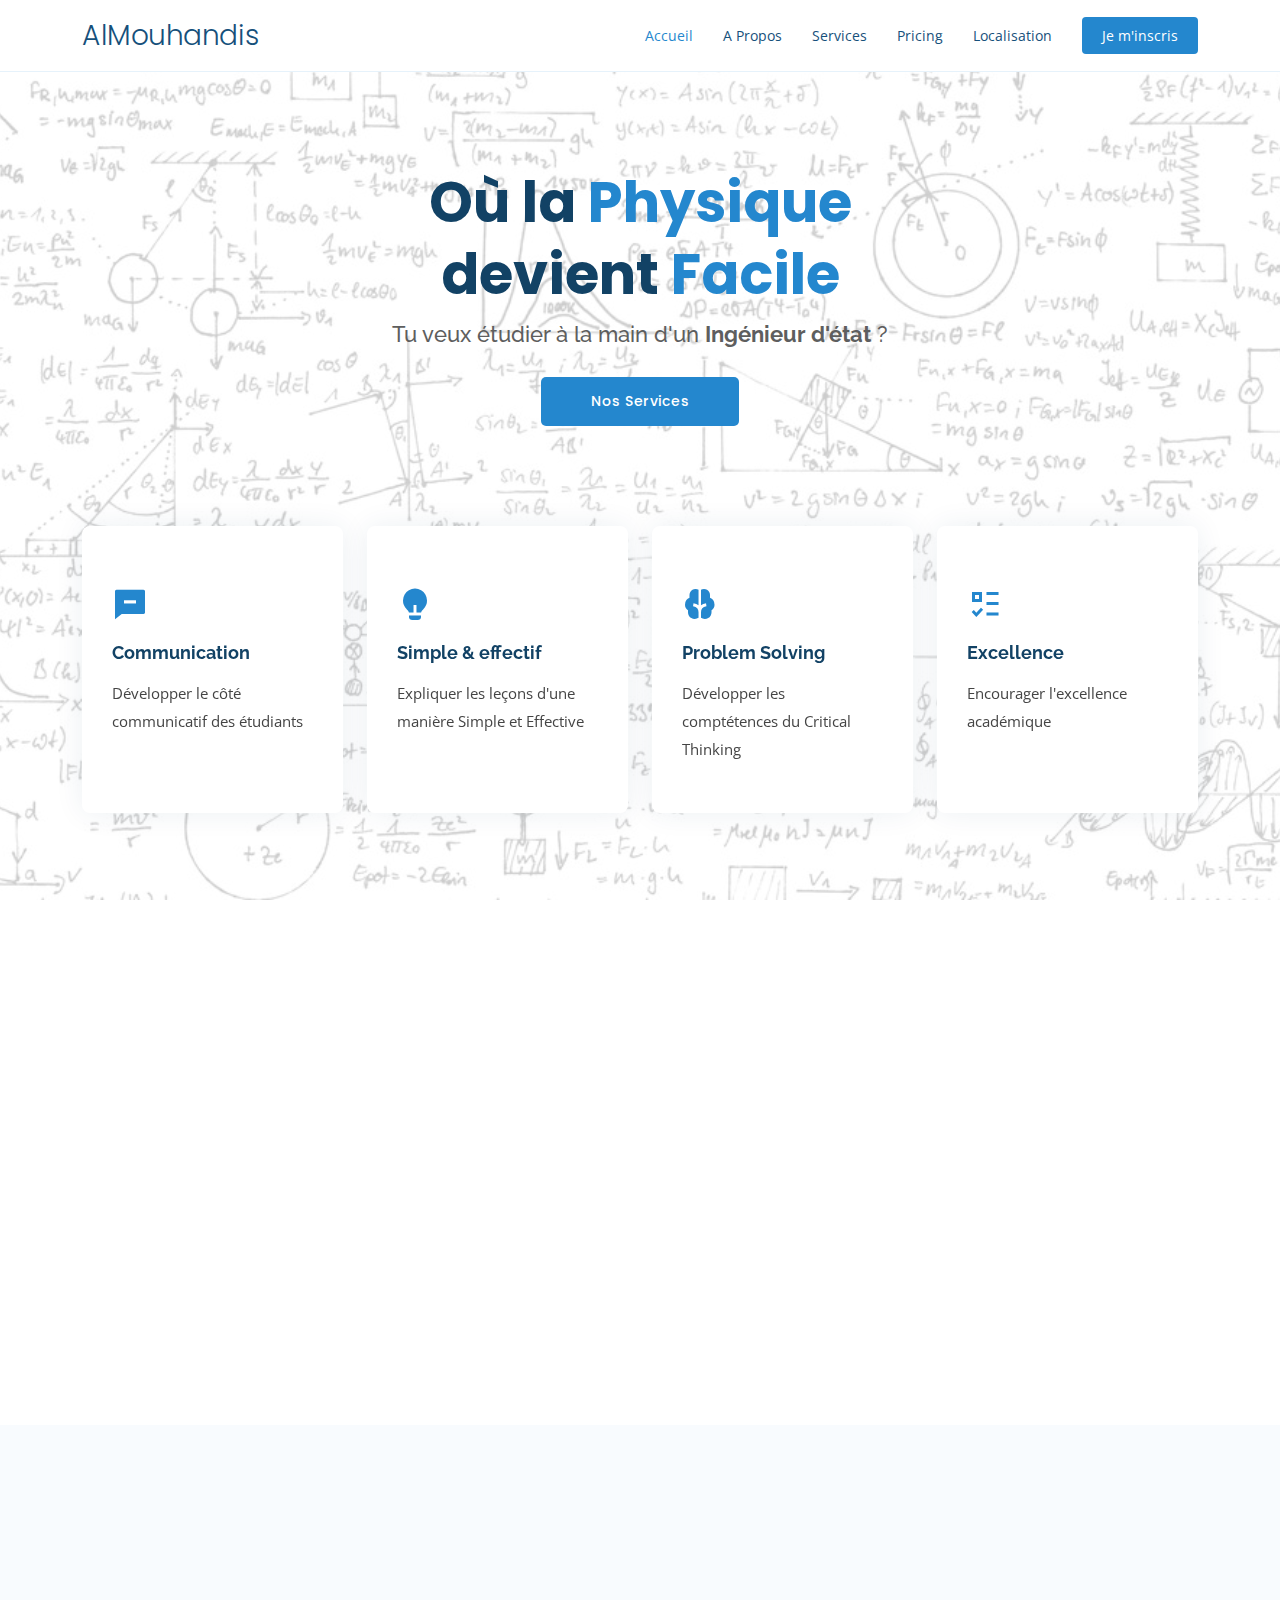
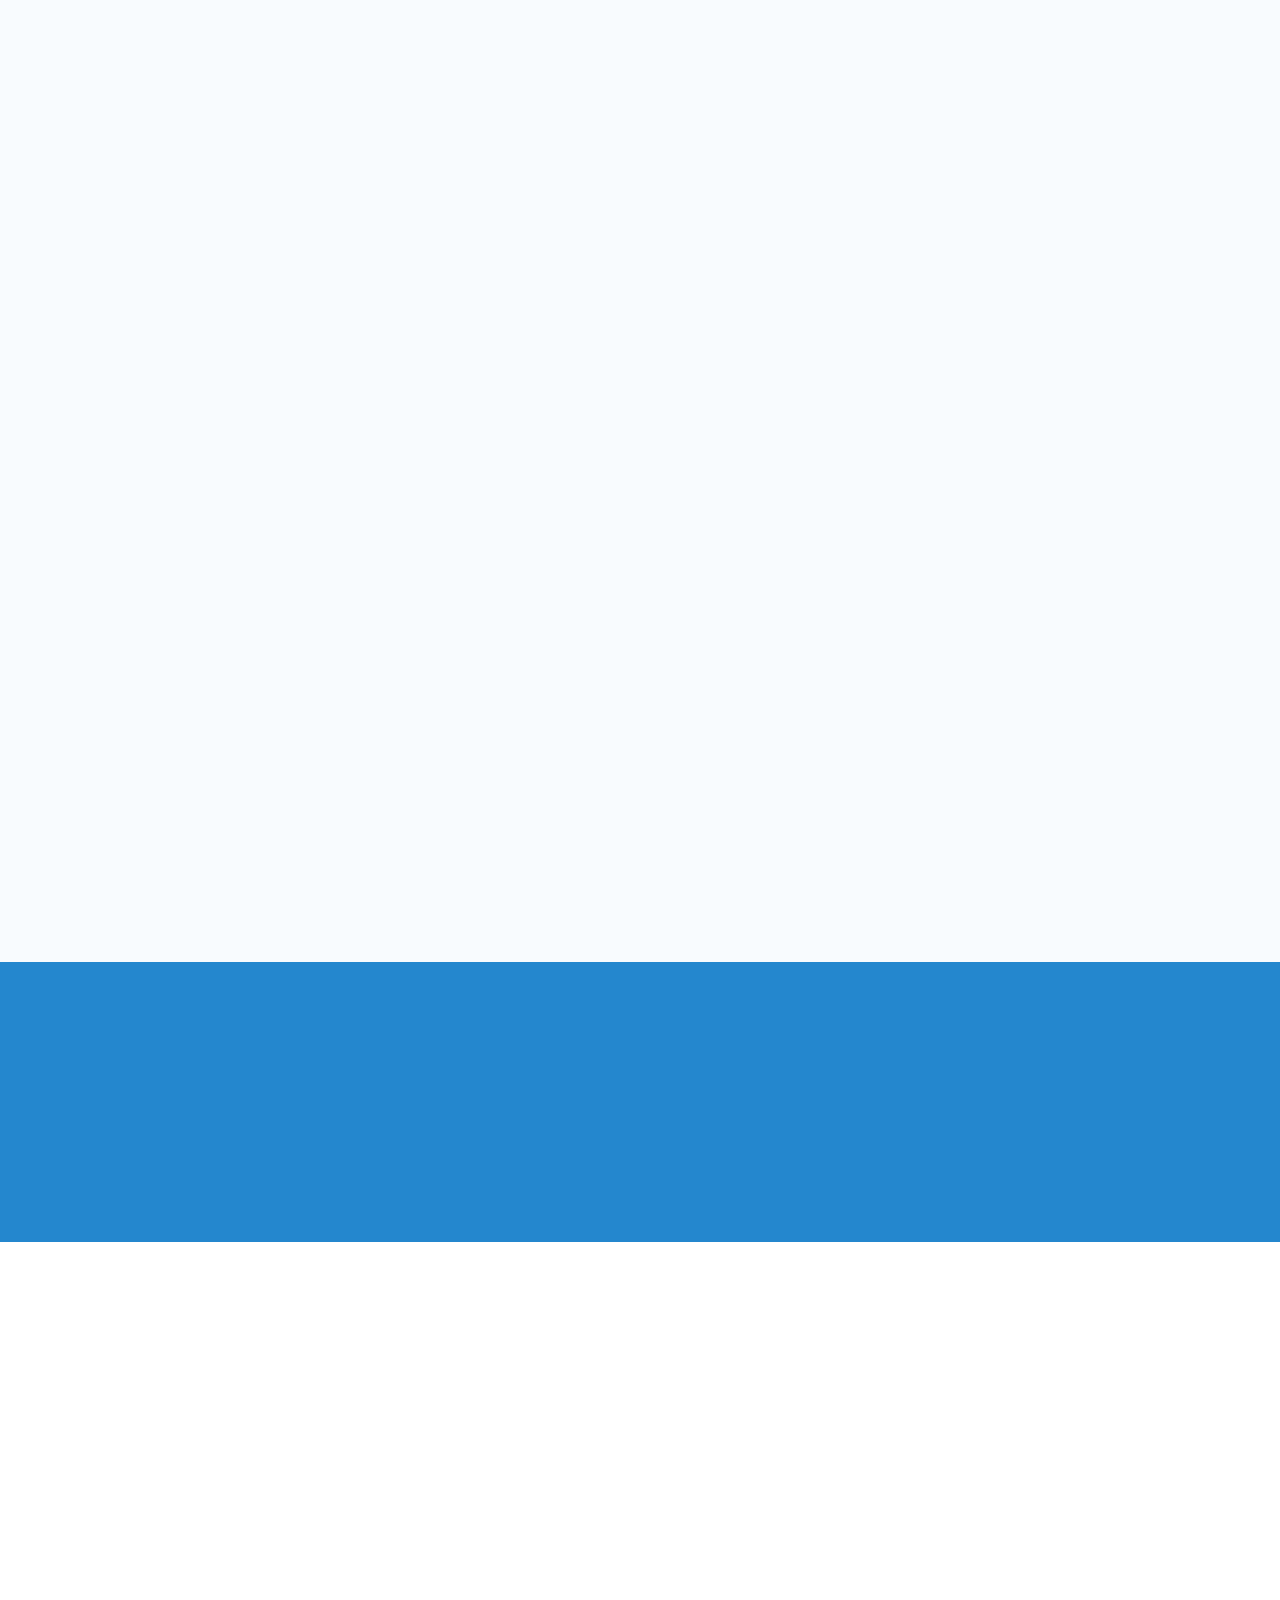
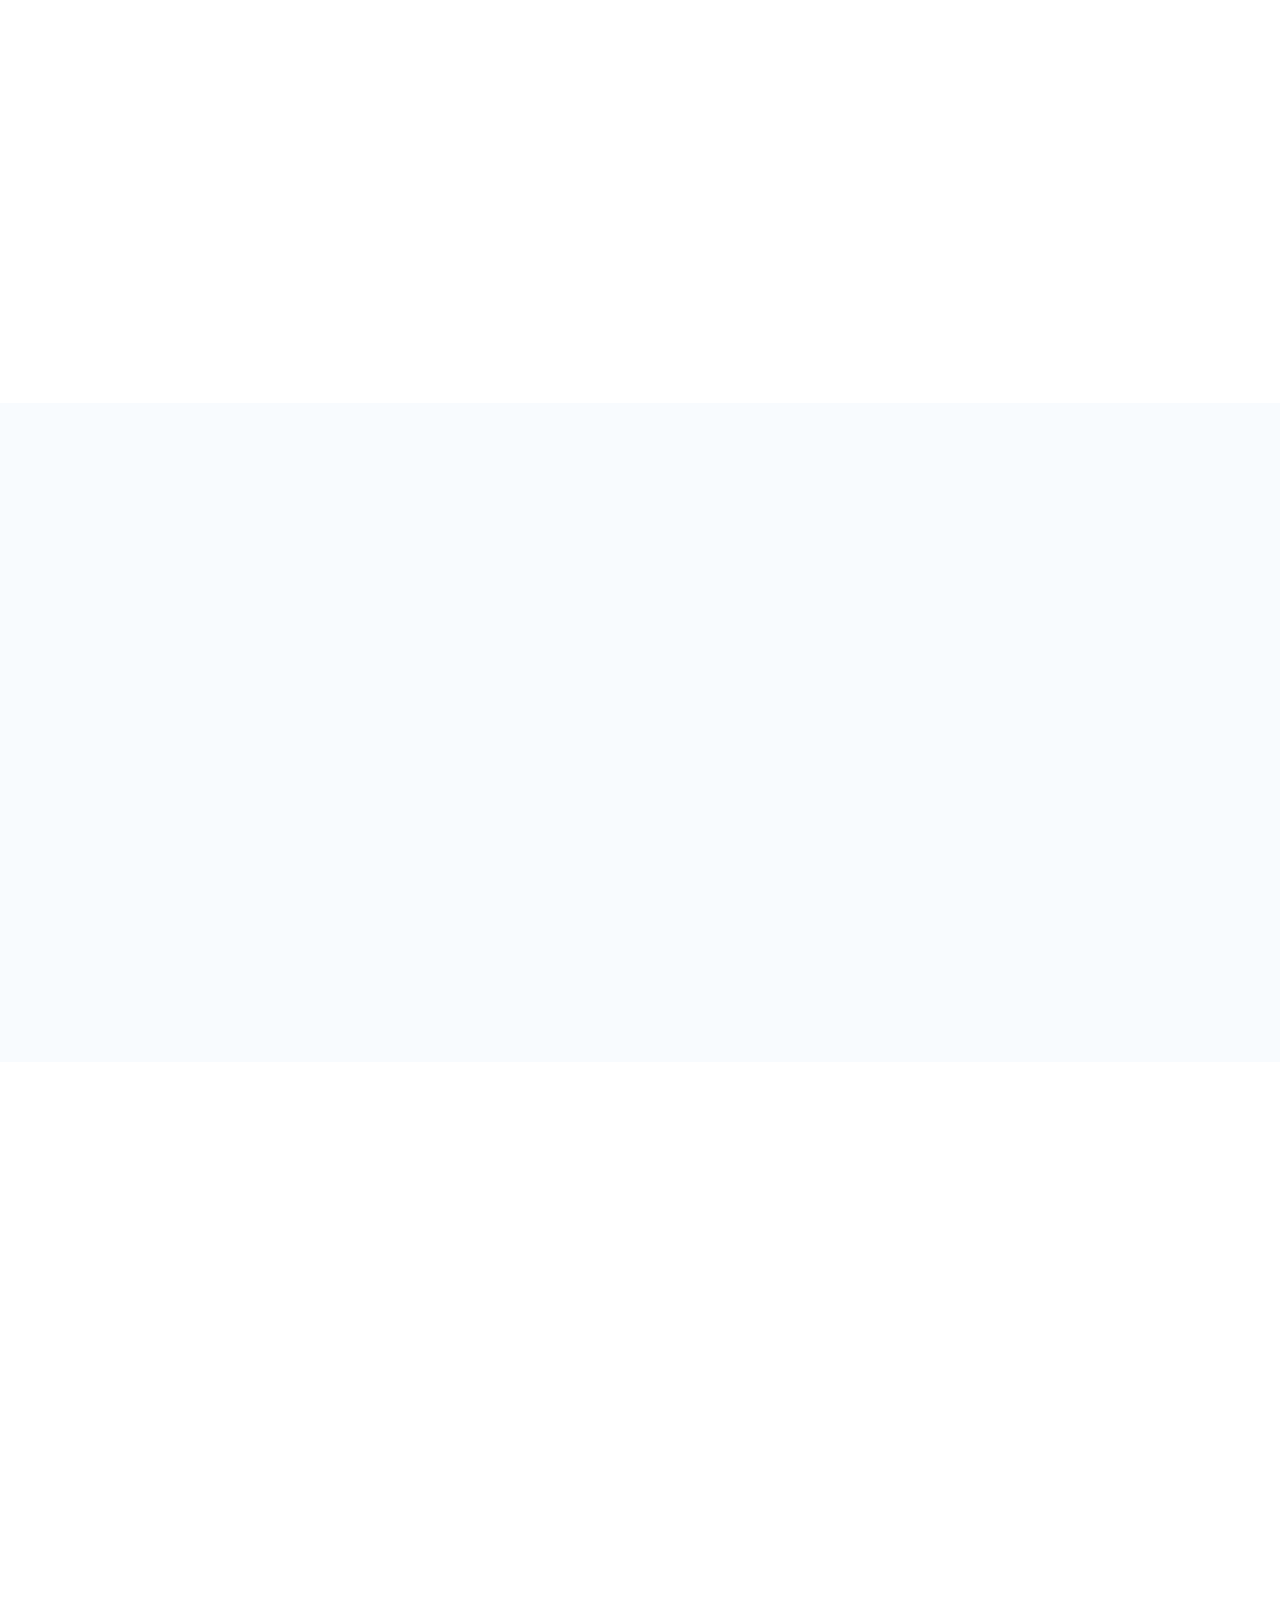
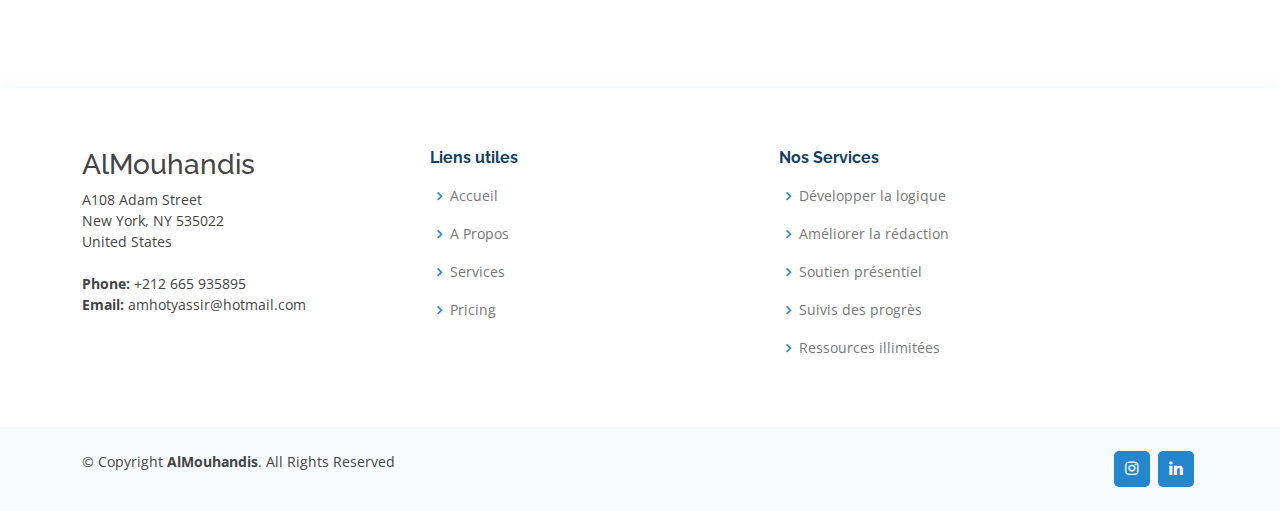
==== index.html @ 077505bd "app almost done" ====
<!DOCTYPE html>
<html lang="en">

<head>
  <meta charset="utf-8">
  <meta content="width=device-width, initial-scale=1.0" name="viewport">

  <title>AlMouhandis</title>
  <meta content="" name="description">
  <meta content="" name="keywords">

  <!-- Favicons -->
  <link href="assets/img/favicon.png" rel="icon">
  <link href="assets/img/apple-touch-icon.png" rel="apple-touch-icon">

  <!-- Google Fonts -->
  <link href="https://fonts.googleapis.com/css?family=Open+Sans:300,300i,400,400i,600,600i,700,700i|Raleway:300,300i,400,400i,500,500i,600,600i,700,700i|Poppins:300,300i,400,400i,500,500i,600,600i,700,700i" rel="stylesheet">

  <!-- Vendor CSS Files -->
  <link href="assets/vendor/aos/aos.css" rel="stylesheet">
  <link href="assets/vendor/bootstrap/css/bootstrap.min.css" rel="stylesheet">
  <link href="assets/vendor/bootstrap-icons/bootstrap-icons.css" rel="stylesheet">
  <link href="assets/vendor/boxicons/css/boxicons.min.css" rel="stylesheet">
  <link href="assets/vendor/glightbox/css/glightbox.min.css" rel="stylesheet">
  <link href="assets/vendor/remixicon/remixicon.css" rel="stylesheet">
  <link href="assets/vendor/swiper/swiper-bundle.min.css" rel="stylesheet">

  <!-- Template Main CSS File -->
  <link href="assets/css/style.css" rel="stylesheet">

  <!-- =======================================================
  * Template Name: OnePage
  * Updated: Jul 27 2023 with Bootstrap v5.3.1
  * Template URL: https://bootstrapmade.com/onepage-multipurpose-bootstrap-template/
  * Author: BootstrapMade.com
  * License: https://bootstrapmade.com/license/
  ======================================================== -->

</head>

<body>

  <!-- ======= Header ======= -->
  <header id="header" class="fixed-top">
    <div class="container d-flex align-items-center justify-content-between">

      <h1 class="logo"><a href="index.html">AlMouhandis</a></h1>
      <!-- Uncomment below if you prefer to use an image logo -->
      <!-- <a href="index.html" class="logo"><img src="assets/img/logo.png" alt="" class="img-fluid"></a>-->

      <nav id="navbar" class="navbar">
        <ul>
          <li><a class="nav-link scrollto active" href="#hero">Accueil</a></li>
          <li><a class="nav-link scrollto" href="#about">A Propos</a></li>
          <li><a class="nav-link scrollto" href="#services">Services</a></li>
          <li><a class="nav-link scrollto" href="#pricing">Pricing</a></li>
          <li><a class="nav-link scrollto" href="#localisation">Localisation</a></li>
          <li><a class="getstarted scrollto" target="_blank"  href="https://api.whatsapp.com/send?phone=212665935895&amp;text=Bonjour%2C%20Je%20veux%20m%27inscrire%20au%20cours%20pr%C3%A9sentiel.">Je m'inscris</a></li>
        </ul>
        <i class="bi bi-list mobile-nav-toggle"></i>
      </nav><!-- .navbar -->

    </div>
  </header><!-- End Header -->

  <!-- ======= Hero Section ======= -->
  <section id="hero" class="d-flex align-items-center">
    <div class="container position-relative" data-aos="fade-up" data-aos-delay="100">
      <div class="row justify-content-center">
        <div class="col-xl-7 col-lg-9 text-center">
          <h1>Où la <span style="color: #2487ce">Physique</span> devient <span style="color: #2487ce">Facile</span></h1>
          <h2>Tu veux étudier à la main d'un <b>Ingénieur d'état</b> ?</h2>
        </div>
      </div>
      <div class="text-center">
        <a href="#services" class="btn-get-started scrollto">Nos Services</a>
      </div>

      <div class="row icon-boxes">
        <div class="col-md-6 col-lg-3 d-flex align-items-stretch mb-5 mb-lg-0" data-aos="zoom-in" data-aos-delay="200">
          <div class="icon-box">
            <div class="icon"><i class="ri-message-fill"></i></div>
            <h4 class="title"><a href="">Communication</a></h4>
            <p class="description">Développer le côté communicatif des étudiants</p>
          </div>
        </div>

        <div class="col-md-6 col-lg-3 d-flex align-items-stretch mb-5 mb-lg-0" data-aos="zoom-in" data-aos-delay="300">
          <div class="icon-box">
            <div class="icon"><i class="ri-lightbulb-fill"></i></div>
            <h4 class="title"><a href="">Simple & effectif</a></h4>
            <p class="description">Expliquer les leçons d'une manière Simple et Effective</p>
          </div>
        </div>

        <div class="col-md-6 col-lg-3 d-flex align-items-stretch mb-5 mb-lg-0" data-aos="zoom-in" data-aos-delay="400">
          <div class="icon-box">
            <div class="icon"><i class="ri-brain-fill"></i></div>
            <h4 class="title"><a href="">Problem Solving</a></h4>
            <p class="description">Développer les comptétences du Critical Thinking</p>
          </div>
        </div>

        <div class="col-md-6 col-lg-3 d-flex align-items-stretch mb-5 mb-lg-0" data-aos="zoom-in" data-aos-delay="500">
          <div class="icon-box">
            <div class="icon"><i class="ri-list-check-3"></i></div>
            <h4 class="title"><a href="">Excellence</a></h4>
            <p class="description">Encourager l'excellence académique</p>
          </div>
        </div>

      </div>
    </div>
  </section><!-- End Hero -->

  <main id="main">

    <!-- ======= About Section ======= -->
    <section id="about" class="about">
      <div class="container" data-aos="fade-up">

        <div class="section-title">
          <h2>A Propos</h2>
          <p>On a pour mission de renforcer les compétences de nos étudiants</p>
        </div>

        <div class="row content">
          <div class="col-lg-6">
            <p>
              L'objectif de ces cours de soutien est de développer la logique scientifique des étudiants. <br/>
              Cela leur permettra de :
            </p>
            <ul>
              <li><i class="ri-check-double-line"></i> Avoir les <b>Meilleurs Notes</b> en Physique</li>
              <li><i class="ri-check-double-line"></i> Résoudre des problèmes complexes <b>Facilement</b></li>
              <li><i class="ri-check-double-line"></i> Avoir une <b>Carrière Prometteuse</b></li>
            </ul>
          </div>
          <div class="col-lg-6 pt-4 pt-lg-0">
            <p>
              Yassir Amhot, le tuteur, est un ingénieur d'État qui a étudié les Sciences Mathématiques (B), où il a obtenu la meilleure note de sa classe en Bac. Par la suite, il a poursuivi ses études en classes préparatoires (filière MP), obtenant la deuxième meilleure note au niveau de l'ensemble du centre CPGE et un classement national de 281 (en CNC). Il a ensuite décroché son diplôme d'ingénieur en Ingénierie des Projets de l'École Mohammadia d'Ingénieur (EMI) après trois années d'études. Pour découvrir les autres compétences, vous pouvez visiter son 
            </p>
            <a href="https://www.linkedin.com/in/yassir-amhot-78a6221b9/" target="_blank" class="btn-learn-more">Profil LinkedIn</a>
          </div>
        </div>

      </div>
    </section><!-- End About Section -->



    <!-- ======= Services Section ======= -->
    <section id="services" class="services section-bg">
      <div class="container" data-aos="fade-up">

        <div class="section-title">
          <h2>Sevices</h2>
          <p>Nous offerons le Meilleur Soutien pour Nos étudiants, ceci va améliorer tous les facteurs de la réussite:</p>
        </div>

        <div class="row">
          <div class="col-lg-4 col-md-6 d-flex align-items-stretch" data-aos="zoom-in" data-aos-delay="100">
            <div class="icon-box iconbox-blue">
              <div class="icon">
                <svg width="100" height="100" viewBox="0 0 600 600" xmlns="http://www.w3.org/2000/svg">
                  <path stroke="none" stroke-width="0"  fill="green" d="M300,521.0016835830174C376.1290562159157,517.8887921683347,466.0731472004068,529.7835943286574,510.70327084640275,468.03025145048787C554.3714126377745,407.6079735673963,508.03601936045806,328.9844924480964,491.2728898941984,256.3432110539036C474.5976632858925,184.082847569629,479.9380746630129,96.60480741107993,416.23090153303,58.64404602377083C348.86323505073057,18.502131276798302,261.93793281208167,40.57373210992963,193.5410806939664,78.93577620505333C130.42746243093433,114.334589627462,98.30271207620316,179.96522072025542,76.75703585869454,249.04625023123273C51.97151888228291,328.5150500222984,13.704378332031375,421.85034740162234,66.52175969318436,486.19268352777647C119.04800174914682,550.1803526380478,217.28368757567262,524.383925680826,300,521.0016835830174"></path>
                </svg>
                <img src="./assets/img/en-pensant.png" alt="Icon" class="icon" style="height: 36px; width: 36px;"/>
              </div>
              <h4 style="color: #124265;">Logique scientifique</h4>
              <p>Nous Aidons les étudiants à implémenter la logique scientifique, non seulement dans les exercices de la Physique, mais dans l'ensemble de leur vie</p>
            </div>
          </div>

          <div class="col-lg-4 col-md-6 d-flex align-items-stretch mt-4 mt-md-0" data-aos="zoom-in" data-aos-delay="200">
            <div class="icon-box iconbox-orange ">
              <div class="icon">
                <svg width="100" height="100" viewBox="0 0 600 600" xmlns="http://www.w3.org/2000/svg">
                  <path stroke="none" stroke-width="0"  fill="#f5f5f5" d="M300,582.0697525312426C382.5290701553225,586.8405444964366,449.9789794690241,525.3245884688669,502.5850820975895,461.55621195738473C556.606425686781,396.0723002908107,615.8543463187945,314.28637112970534,586.6730223649479,234.56875336149918C558.9533121215079,158.8439757836574,454.9685369536778,164.00468322053177,381.49747125262974,130.76875717737553C312.15926192815925,99.40240125094834,248.97055460311594,18.661163978235184,179.8680185752513,50.54337015887873C110.5421016452524,82.52863877960104,119.82277516462835,180.83849132639028,109.12597500060166,256.43424936330496C100.08760227029461,320.3096726198365,92.17705696193138,384.0621239912766,124.79988738764834,439.7174275375508C164.83382741302287,508.01625554203684,220.96474134820875,577.5009287672846,300,582.0697525312426"></path>
                </svg>
                <img src="./assets/img/editer.png" alt="Icon" class="icon" style="height: 36px; width: 36px;"/>
              </div>
              <h4 style="color: #124265;">Rédaction des réponses</h4>
              <p>L'un des problèmes les plus envisagés par les étudiants est l'Expression "correcte" de leurs idées, ce qui résulte en perte (évitable) de notes . 
                Nous leur enseignons la bonne rédaction</p>
            </div>
          </div>

          <div class="col-lg-4 col-md-6 d-flex align-items-stretch mt-4 mt-lg-0" data-aos="zoom-in" data-aos-delay="300">
            <div class="icon-box iconbox-pink">
              <div class="icon">
                <svg width="100" height="100" viewBox="0 0 600 600" xmlns="http://www.w3.org/2000/svg">
                  <path stroke="none" stroke-width="0"   fill="#f5f5f5" d="M300,541.5067337569781C382.14930387511276,545.0595476570109,479.8736841581634,548.3450877840088,526.4010558755058,480.5488172755941C571.5218469581645,414.80211281144784,517.5187510058486,332.0715597781072,496.52539010469104,255.14436215662573C477.37192572678356,184.95920475031193,473.57363656557914,105.61284051026155,413.0603344069578,65.22779650032875C343.27470386102294,18.654635553484475,251.2091493199835,5.337323636656869,175.0934190732945,40.62881213300186C97.87086631185822,76.43348514350839,51.98124368387456,156.15599469081315,36.44837278890362,239.84606092416172C21.716077023791087,319.22268207091537,43.775223500013084,401.1760424656574,96.891909868211,461.97329694683043C147.22146801428983,519.5804099606455,223.5754009179313,538.201503339737,300,541.5067337569781"></path>
                </svg>
                <img src="./assets/img/apprentissage.png" alt="Icon" class="icon" style="height: 36px; width: 36px;"/>
              </div>
              <h4 style="color: #124265;">Soutien Présentiel</h4>
              <p>Des cours de soutien de 3 heures par semaine (2x 1,5h) en présentiel où nous alons perfectionniser le cours et attaquer toute forme d'exercice possible.
                <br/><b>PS: Maximum 10 élèves en classe</b></p>
            </div>
          </div>

          <div class="col-lg-4 col-md-6 d-flex align-items-stretch mt-4" data-aos="zoom-in" data-aos-delay="100">
            <div class="icon-box iconbox-yellow">
              <div class="icon">
                <svg width="100" height="100" viewBox="0 0 600 600" xmlns="http://www.w3.org/2000/svg">
                  <path stroke="none" stroke-width="0" fill="#f5f5f5"   d="M300,503.46388370962813C374.79870501325706,506.71871716319447,464.8034551963731,527.1746412648533,510.4981551193396,467.86667711651364C555.9287308511215,408.9015244558933,512.6030010748507,327.5744911775523,490.211057578863,256.5855673507754C471.097692560561,195.9906835881958,447.69079081568157,138.11976852964426,395.19560036434837,102.3242989838813C329.3053358748298,57.3949838291264,248.02791733380457,8.279543830951368,175.87071277845988,42.242879143198664C103.41431057327972,76.34704239035025,93.79494320519305,170.9812938413882,81.28167332365135,250.07896920659033C70.17666984294237,320.27484674793965,64.84698225790005,396.69656628748305,111.28512138212992,450.4950937839243C156.20124167950087,502.5303643271138,231.32542653798444,500.4755392045468,300,503.46388370962813"></path>
                </svg>
                <img src="./assets/img/profit.png" alt="Icon" class="icon" style="height: 36px; width: 36px;"/>
              </div>
              <h4 style="color: #124265;">Suivi des progrès</h4>
              <p>Nous suivons les progrès des élèves à chaque fois et les comparons aux résultats précédents.<br/>
                Cela leur permet d'obtenir des résultats de plus en plus performants. </p>
            </div>
          </div>

          <div class="col-lg-4 col-md-6 d-flex align-items-stretch mt-4" data-aos="zoom-in" data-aos-delay="200">
            <div class="icon-box iconbox-red">
              <div class="icon">
                <svg width="100" height="100" viewBox="0 0 600 600" xmlns="http://www.w3.org/2000/svg">
                  <path stroke="none" stroke-width="0" fill="#f5f5f5"   d="M300,532.3542879108572C369.38199826031484,532.3153073249985,429.10787420159085,491.63046689027357,474.5244479745417,439.17860296908856C522.8885846962883,383.3225815378663,569.1668002868075,314.3205725914397,550.7432151929288,242.7694973846089C532.6665558377875,172.5657663291529,456.2379748765914,142.6223662098291,390.3689995646985,112.34683881706744C326.66090330228417,83.06452184765237,258.84405631176094,53.51806209861945,193.32584062364296,78.48882559362697C121.61183558270385,105.82097193414197,62.805066853699245,167.19869350419734,48.57481801355237,242.6138429142374C34.843463184063346,315.3850353017275,76.69343916112496,383.4422959591041,125.22947124332185,439.3748458443577C170.7312796277747,491.8107796887764,230.57421082200815,532.3932930995766,300,532.3542879108572"></path>
                </svg>
                <img src="./assets/img/infini.png" alt="Icon" class="icon" style="height: 36px; width: 36px;"/>
              </div>
              <h4 style="color: #124265;">Ressources illimitées</h4>
              <p>Nous fournissons un accès gratuit à tous les cours et exercices de physique, des questions-réponses à distance et des conseils académiques.</p>
            </div>
          </div>

          <div class="col-lg-4 col-md-6 d-flex align-items-stretch mt-4" data-aos="zoom-in" data-aos-delay="300">
            <div class="icon-box iconbox-teal">
              <div class="icon">
                <svg width="100" height="100" viewBox="0 0 600 600" xmlns="http://www.w3.org/2000/svg">
                  <path stroke="none" stroke-width="0" fill="#f5f5f5"   d="M300,566.797414625762C385.7384707136149,576.1784315230908,478.7894351017131,552.8928747891023,531.9192734346935,484.94944893311C584.6109503024035,417.5663521118492,582.489472248146,322.67544863468447,553.9536738515405,242.03673114598146C529.1557734026468,171.96086150256528,465.24506316201064,127.66468636344209,395.9583748389544,100.7403814666027C334.2173773831606,76.7482773500951,269.4350130405921,84.62216499799875,207.1952322260088,107.2889140133804C132.92018162631612,134.33871894543012,41.79353780512637,160.00259165414826,22.644507872594943,236.69541883565114C3.319112789854554,314.0945973066697,72.72355303640163,379.243833228382,124.04198916343866,440.3218312028393C172.9286146004772,498.5055451809895,224.45579914871206,558.5317968840102,300,566.797414625762"></path>
                </svg>
                <img src="./assets/img/conversation.png" alt="Icon" class="icon" style="height: 36px; width: 36px;"/>
              </div>
              <h4 style="color: #124265;">Aide 24/7</h4>
              <p>Le soutien ne se limite pas à la salle de classe.<br/>
                Les étudiants, munis du numéro de téléphone de l'enseignant, recevront une aide 24/7 sur Whatsapp (même des vidéos PERSONNALISÉES).</p>
            </div>
          </div>

        </div>

      </div>
    </section><!-- End Sevices Section -->

    <!-- ======= Cta Section ======= -->
    <section id="cta" class="cta">
      <div class="container" data-aos="zoom-in">
        <div class="text-center">
          <h3>Ne ratez pas l'opportunité !!!</h3>
          <p> Vous avez besoin de quelqu'un qui a suivi le même parcours que vous, quelqu'un qui a obtenu les meilleures notes pendant ses études et qui peut vous aider à faire de même. Vous avez besoin d'un <b>Ingénieur d'Etat</b> compétent</p>
          <a class="cta-btn" target="_blank"  href="https://api.whatsapp.com/send?phone=212665935895&amp;text=Bonjour%2C%20Je%20veux%20m%27inscrire%20au%20cours%20pr%C3%A9sentiel
          ">je m'inscris</a>
        </div>
      </div>
    </section><!-- End Cta Section -->

    <!-- ======= Pricing Section ======= -->
    <section id="pricing" class="pricing">
      <div class="container" data-aos="fade-up">

        <div class="section-title">
          <h2>Pricing</h2>
          <p>il n'y a rien de plus important que d'être le meilleur élève et d'avoir une carrière prometteuse</p>
        </div>

        <div class="row">

          <div class="col-lg-4 col-md-6" data-aos="zoom-im" data-aos-delay="100">
            <div class="box">
              <h3>A distance</h3>
              <h4>200<span> MAD /mois</span></h4>
              <ul>
                <li>Accès au groupe whatsapp</li>
                <li>Orientation scolaire</li>
                <li>Soutien à distance</li>
                <li class="na">Soutien présentiel</li>
                <li class="na">Séances individuelles</li>
              </ul>
              <div class="btn-wrap">
                <a  target="_blank" href="https://api.whatsapp.com/send?phone=212665935895&amp;text=Bonjour%2C%20Je%20veux%20m%27inscrire%20au%20cours%20distanciel" class="btn-buy">Je m'inscris</a>
              </div>
            </div>
          </div>

          <div class="col-lg-4 col-md-6 mt-4 mt-md-0" data-aos="zoom-in" data-aos-delay="100">
            <div class="box featured">
              <h3>Présentiel</h3>
              <h4>500 <span>MAD /mois</span></h4>
              <ul>
                <li>Accès au groupe whatsapp</li>
                <li>Orientation scolaire</li>
                <li>Soutien à distance</li>
                <li>Soutien présentiel</li>
                <li class="na">Séances individuelles</li>
              </ul>
              <div class="btn-wrap">
                <a target="_blank"  href="https://api.whatsapp.com/send?phone=212665935895&amp;text=Bonjour%2C%20Je%20veux%20m%27inscrire%20au%20cours%20pr%C3%A9sentiel." class="btn-buy">Je m'inscris</a>
              </div>
            </div>
          </div>

          <div class="col-lg-4 col-md-6 mt-4 mt-lg-0" data-aos="zoom-in" data-aos-delay="100">
            <div class="box">
              <h3 style="flex-direction: row; align-content: center;"><img src="./assets/img/crown2.png" alt="Icon" style="height: 32px; width: 32px; margin-right: 7px;"/>One-to-one</h3>
              <h4>3500<span> MAD /mois</span></h4>
              <ul>
                <li>Accès au groupe whatsapp</li>
                <li>Orientation scolaire</li>
                <li>Soutien à distance</li>
                <li>Soutien présentiel</li>
                <li style="align-items: center; align-content: center; "> <img src="./assets/img/crown.png" alt="Icon" style="height: 16px; width: 16px; margin-right: 4px;"/>Séances individuelles</li>
              </ul>
              <div class="btn-wrap">
                <a target="_blank" href="https://api.whatsapp.com/send?phone=212665935895&amp;text=Bonjour%2C%20Je%20veux%20m%27inscrire%20au%20cours%20individuel." class="btn-buy">Je m'inscris</a>
              </div>
            </div>
          </div>

        </div>

      </div>
    </section><!-- End Pricing Section -->

    <!-- ======= Frequently Asked Questions Section ======= -->
    <section id="faq" class="faq section-bg">
      <div class="container" data-aos="fade-up">

        <div class="section-title">
          <h2>QUESTIONS FRÉQUENTES</h2>
          <p>Si vous avez des questions, il est fort probable que vous trouverez la réponse dans cette section.</p>
        </div>

        <div class="faq-list">
          <ul>
            <li data-aos="fade-up">
              <i class="bx bx-help-circle icon-help"></i> <a data-bs-toggle="collapse" class="collapse" data-bs-target="#faq-list-1">Quelles horaires sont disponibles? <i class="bx bx-chevron-down icon-show"></i><i class="bx bx-chevron-up icon-close"></i></a>
              <div id="faq-list-1" class="collapse show" data-bs-parent=".faq-list">
                <p style="display: inline; flex-direction: row;">
                  Les horaires diffèrent d'un groupe à un autre selon la disponibilité du prof et des étudiants. Il est recommandé de consulter les horaires disponibles via Whatsapp (cliquer sur "<a target="_blank" href="https://api.whatsapp.com/send?phone=212665935895&amp;text=Bonjour,%20je%20veux%20savoir%20les%20horaires%20diponibles." style="color:#2487ce; font-size:bold;text-decoration:underline; display: inline;">consulter les horairesF</a>") pour savoir les heures disponibles.
                </p>
              </div>
            </li>

            <li data-aos="fade-up" data-aos-delay="100">
              <i class="bx bx-help-circle icon-help"></i> <a data-bs-toggle="collapse" data-bs-target="#faq-list-2" class="collapsed">Est ce que les parents peuvent maintenir un contact direct avec le prof? <i class="bx bx-chevron-down icon-show"></i><i class="bx bx-chevron-up icon-close"></i></a>
              <div id="faq-list-2" class="collapse" data-bs-parent=".faq-list">
                <p>
                  Nous invitons les parents à prendre contact avec le professeur (en le rencontrant au centre ou même par téléphone) et à suivre les progrès de leurs enfants. De cette manière, l'étudiant bénéficiera du soutien et de l'encouragement nécessaires pour son épanouissement.                </p>
              </div>
            </li>

            <li data-aos="fade-up" data-aos-delay="200">
              <i class="bx bx-help-circle icon-help"></i> <a data-bs-toggle="collapse" data-bs-target="#faq-list-3" class="collapsed">Est ce que je peux  avoir une séance gratuite pour tester? <i class="bx bx-chevron-down icon-show"></i><i class="bx bx-chevron-up icon-close"></i></a>
              <div id="faq-list-3" class="collapse" data-bs-parent=".faq-list">
                <p>
                  Oui, bien sûr, la première séance est gratuite pour tous les étudiants.                
                </p>
              </div>
            </li>

            <li data-aos="fade-up" data-aos-delay="300">
              <i class="bx bx-help-circle icon-help"></i> <a data-bs-toggle="collapse" data-bs-target="#faq-list-4" class="collapsed">Est que je peux payer par internet <i class="bx bx-chevron-down icon-show"></i><i class="bx bx-chevron-up icon-close"></i></a>
              <div id="faq-list-4" class="collapse" data-bs-parent=".faq-list">
                <p>
                  Oui, le payement peut etre fait par virement (RIB: <span style="text-decoration:underline">164720211110013407000264</span>)                
                <br/>
                <p style="color: red; font-weight: bold;">N'oubliez pas de mentionner le nom de l'étudiant</p>
                </p>
              </div>
            </li>

          </ul>
        </div>

      </div>
    </section><!-- End Frequently Asked Questions Section -->

    <!-- ======= Contact Section ======= -->
    <section id="localisation" class="localisation">
      <div class="container" data-aos="fade-up">

        <div class="section-title">
          <h2>Localisation</h2>
          <p>Nous sommes flexibles en termes de localisation. Il peut etre changé selon le besoin des étudiants.</p>
        </div>

        <div>
          <iframe style="border:0; width: 100%; height: 350px;"
          src="
        https://www.google.com/maps/embed/v1/place?key=AIzaSyAlwYirqYo0cMVMcWoAiC6xoOSD4FDDQsc&q=مركز التواصل للغات والدعم المدرسي
"
          frameborder="0" allowfullscreen></iframe>
        </div>

      </div>
    </section><!-- End Contact Section -->

  </main><!-- End #main -->

  <!-- ======= Footer ======= -->
  <footer id="footer">

    <div class="footer-top">
      <div class="container">
        <div class="row">

          <div class="col-lg-2 col-md-6 footer-localisation" style="align-self: flex-start;flex-grow: 1">
            <h3>AlMouhandis</h3>
            <p>
              A108 Adam Street <br>
              New York, NY 535022<br>
              United States <br><br>
              <strong>Phone:</strong> +212 665 935895<br>
              <strong>Email:</strong> amhotyassir@hotmail.com<br>
            </p>
          </div>

          <div class="col-lg-2 col-md-6 footer-links" style="align-self: flex-start;flex-grow: 1">
            <h4>Liens utiles</h4>
            <ul>
              <li><i class="bx bx-chevron-right"></i> <a href="#hero">Accueil</a></li>
              <li><i class="bx bx-chevron-right"></i> <a href="#about">A Propos</a></li>
              <li><i class="bx bx-chevron-right"></i> <a href="#services">Services</a></li>
              <li><i class="bx bx-chevron-right"></i> <a href="#pricing">Pricing</a></li>
            </ul>
          </div>

          <div class="col-lg-3 col-md-6 footer-links" style="align-self: flex-start;flex-grow: 1">
            <h4>Nos Services</h4>
            <ul>
              <li><i class="bx bx-chevron-right"></i> <a href="#services">Développer la logique</a></li>
              <li><i class="bx bx-chevron-right"></i> <a href="#services">Améliorer la rédaction</a></li>
              <li><i class="bx bx-chevron-right"></i> <a href="#services">Soutien présentiel</a></li>
              <li><i class="bx bx-chevron-right"></i> <a href="#services">Suivis des progrès</a></li>
              <li><i class="bx bx-chevron-right"></i> <a href="#services">Ressources illimitées</a></li>
            </ul>
          </div>

        </div>
      </div>
    </div>

    <div class="container d-md-flex py-4">

      <div class="me-md-auto text-center text-md-start">
        <div class="copyright">
          &copy; Copyright <strong><span>AlMouhandis</span></strong>. All Rights Reserved
        </div>
        
      </div>
      <div class="social-links text-center text-md-right pt-3 pt-md-0">
        <a href="https://www.instagram.com/amhot.yassir/" target="_blank" class="instagram"><i class="bx bxl-instagram"></i></a>
        <a href="https://www.linkedin.com/in/yassir-amhot-78a6221b9/" target="_blank" class="linkedin"><i class="bx bxl-linkedin"></i></a>
      </div>
    </div>
  </footer><!-- End Footer -->

  <div id="preloader"></div>
  <a href="#" class="back-to-top d-flex align-items-center justify-content-center"><i class="bi bi-arrow-up-short"></i></a>

  <!-- Vendor JS Files -->
  <script src="assets/vendor/purecounter/purecounter_vanilla.js"></script>
  <script src="assets/vendor/aos/aos.js"></script>
  <script src="assets/vendor/bootstrap/js/bootstrap.bundle.min.js"></script>
  <script src="assets/vendor/glightbox/js/glightbox.min.js"></script>
  <script src="assets/vendor/isotope-layout/isotope.pkgd.min.js"></script>
  <script src="assets/vendor/swiper/swiper-bundle.min.js"></script>
  <script src="assets/vendor/php-email-form/validate.js"></script>

  <!-- Template Main JS File -->
  <script src="assets/js/main.js"></script>

</body>

</html>
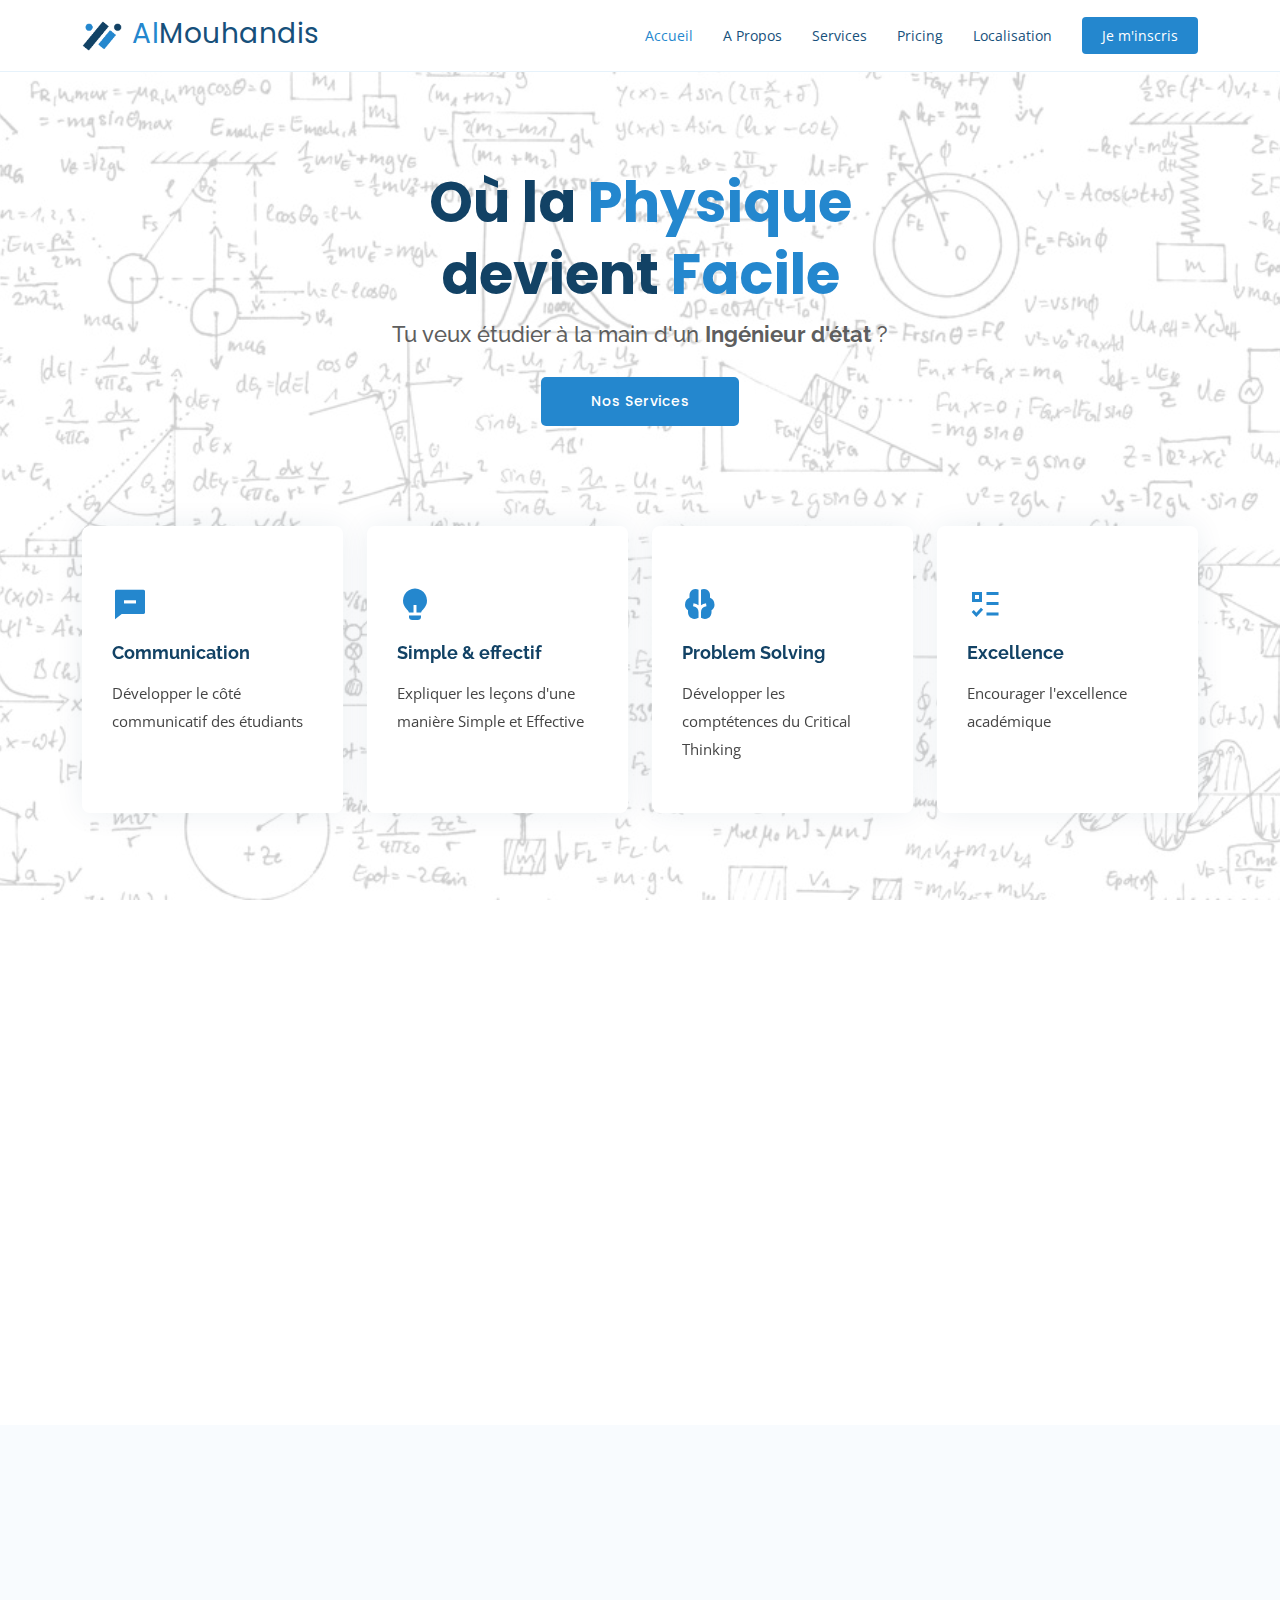
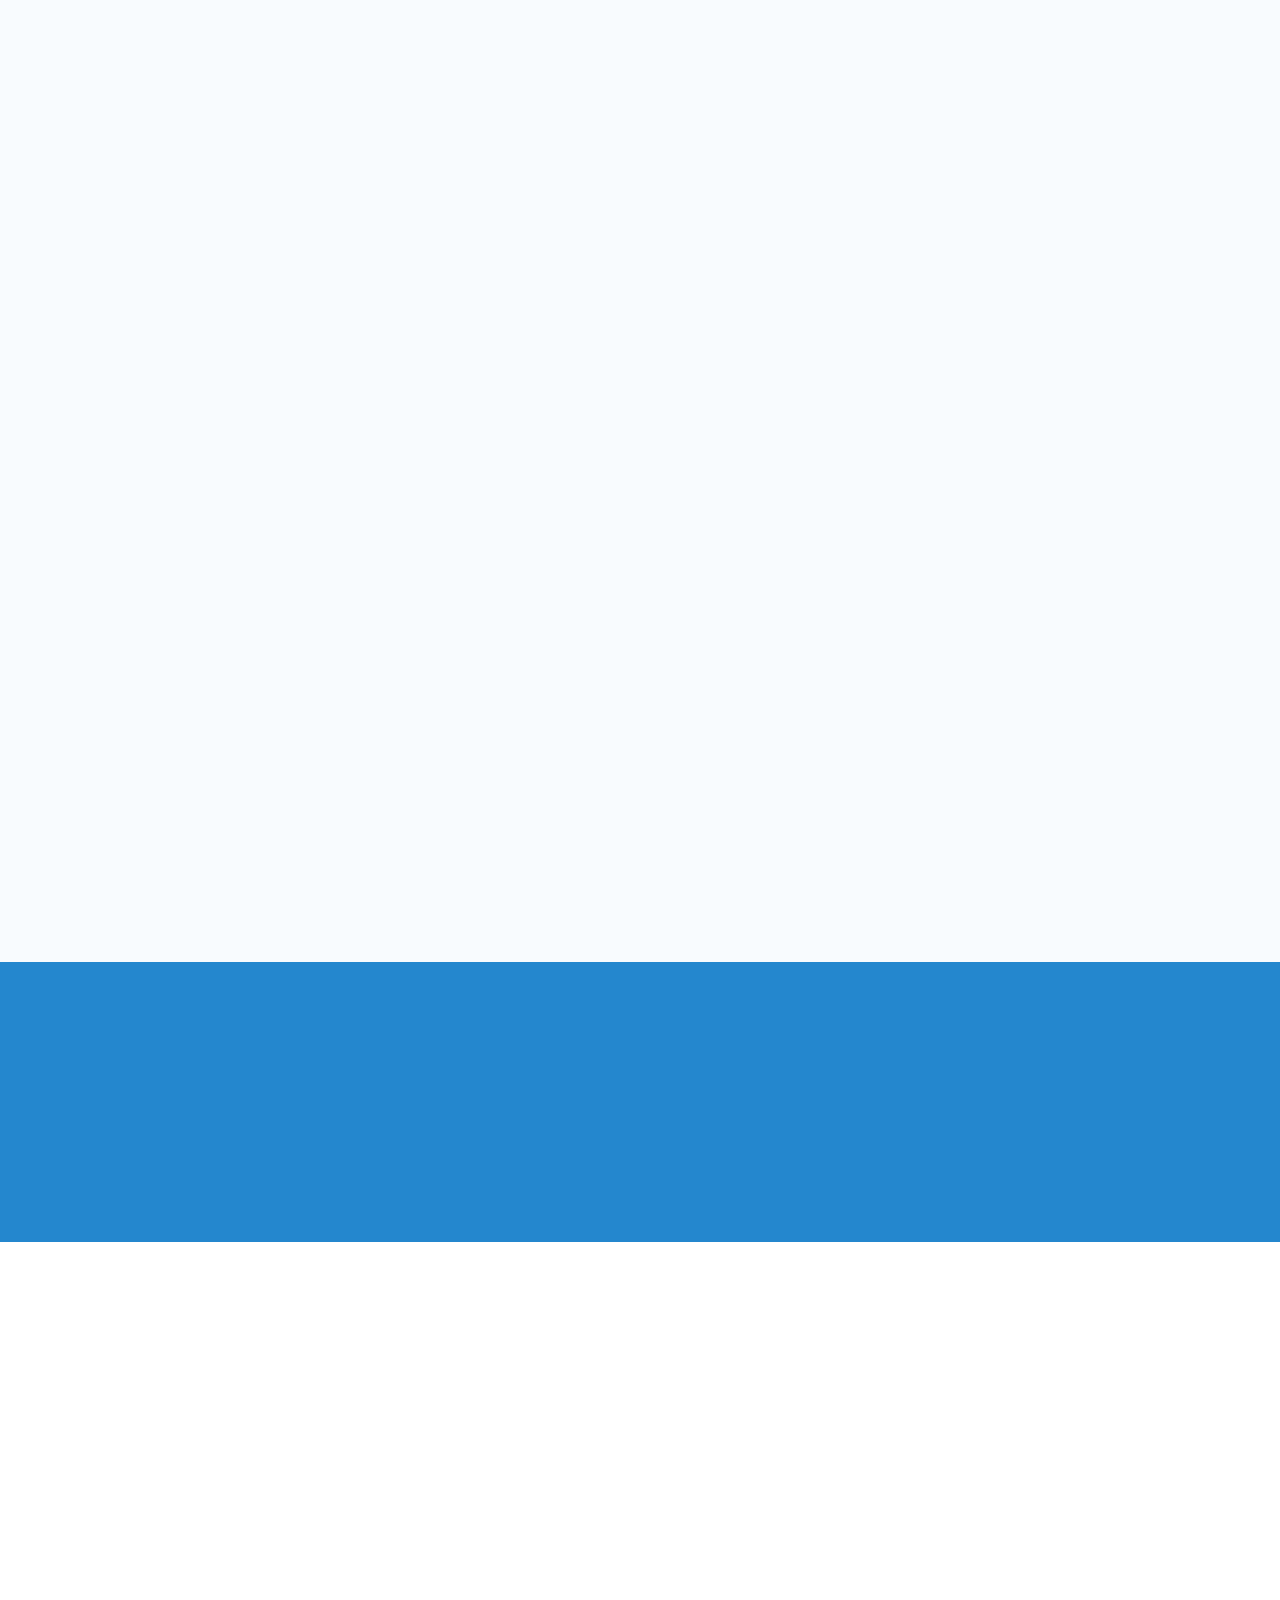
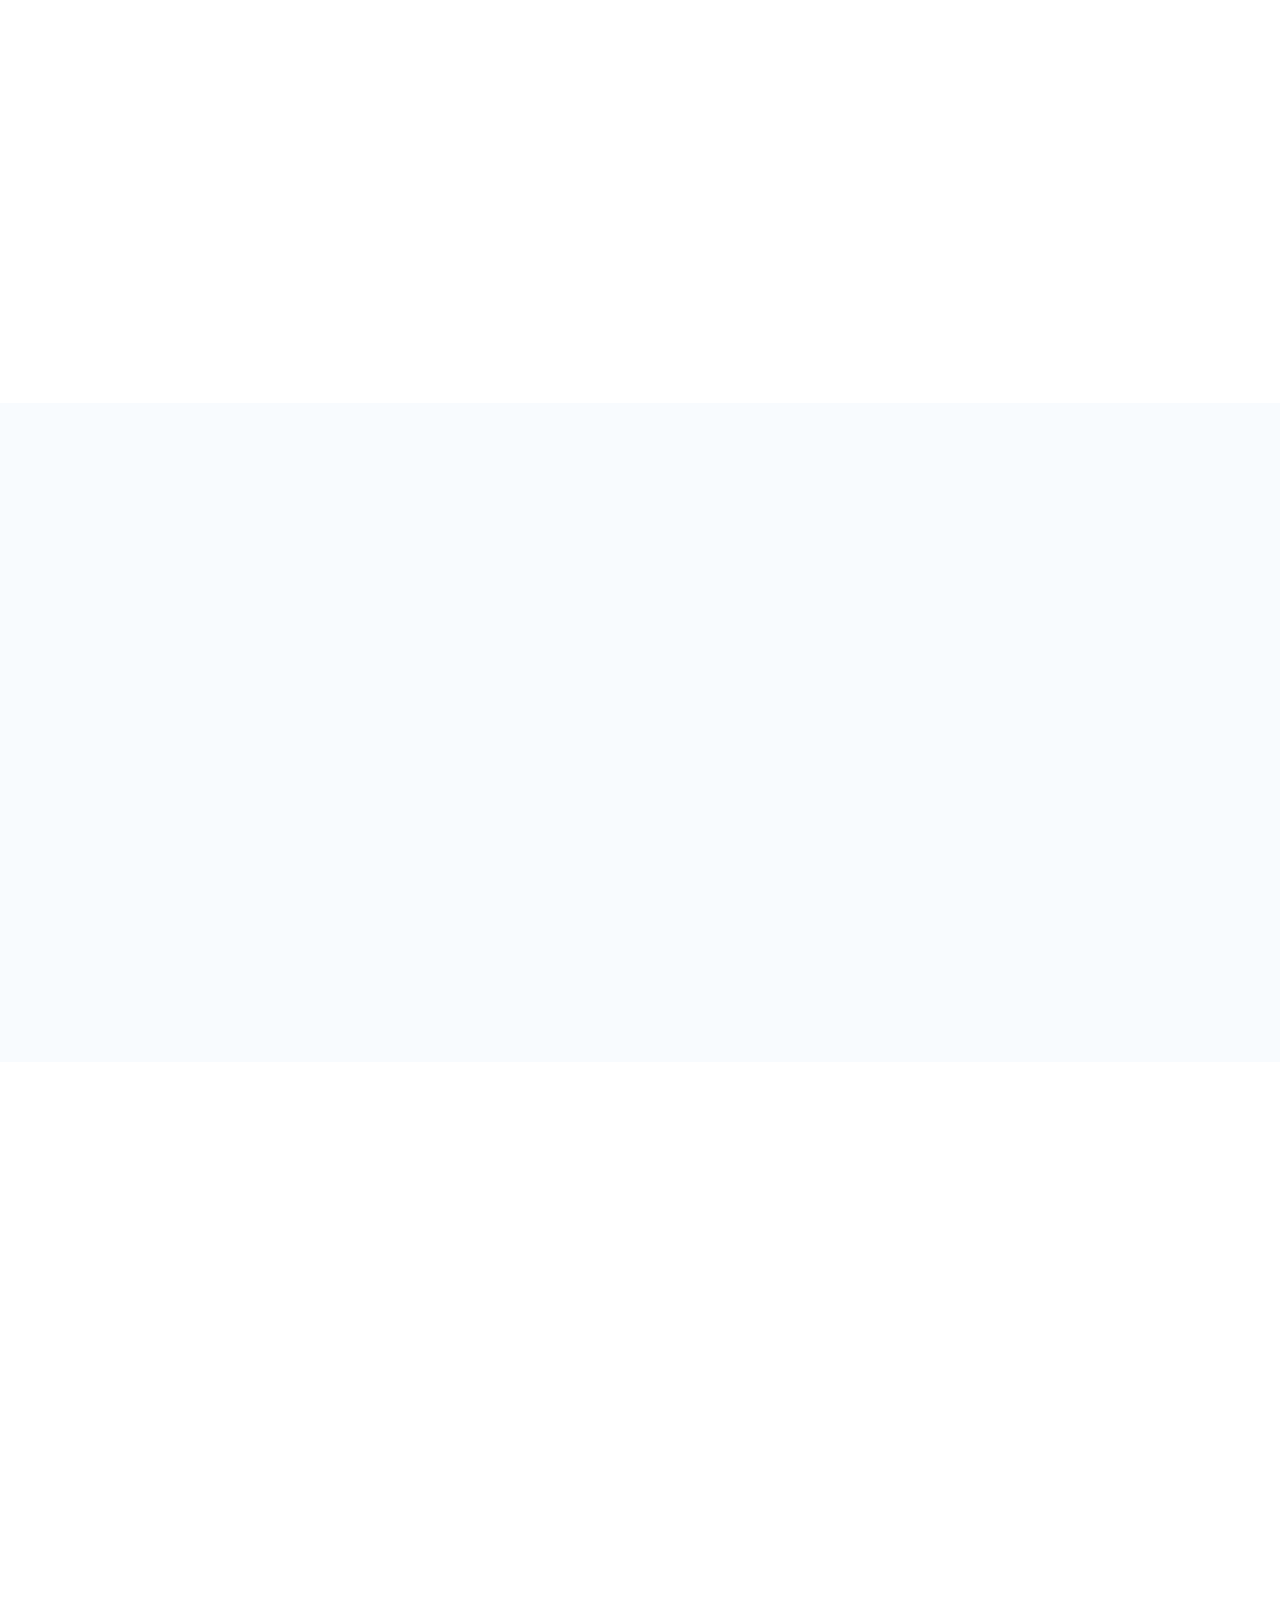
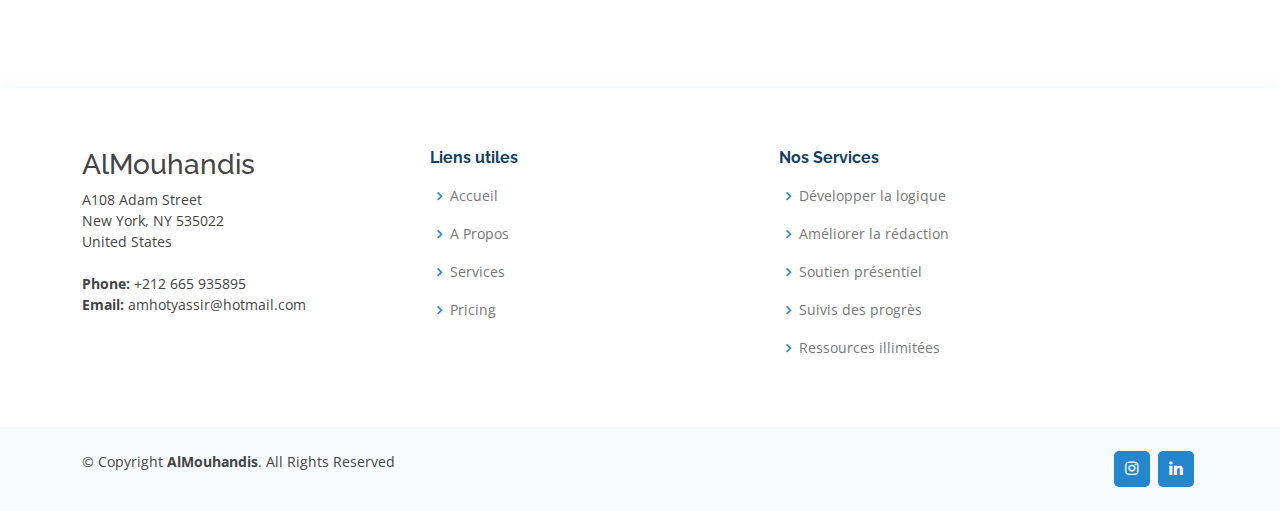
==== commit dc580e6e: "app seems to be done" ====
--- a/index.html
+++ b/index.html
@@ -44,7 +44,7 @@
   <header id="header" class="fixed-top">
     <div class="container d-flex align-items-center justify-content-between">
 
-      <h1 class="logo"><a href="index.html">AlMouhandis</a></h1>
+      <h1 class="logo" style="align-content: center; align-items: center;"><a href="index.html"><img src="./assets/img/favicon.png" alt="Icon" style="height: 40px; width: 40px; margin-right: 10px;"/><b><span style="color: #2487ce;">Al</span>Mouhandis</b></a></h1>
       <!-- Uncomment below if you prefer to use an image logo -->
       <!-- <a href="index.html" class="logo"><img src="assets/img/logo.png" alt="" class="img-fluid"></a>-->
 
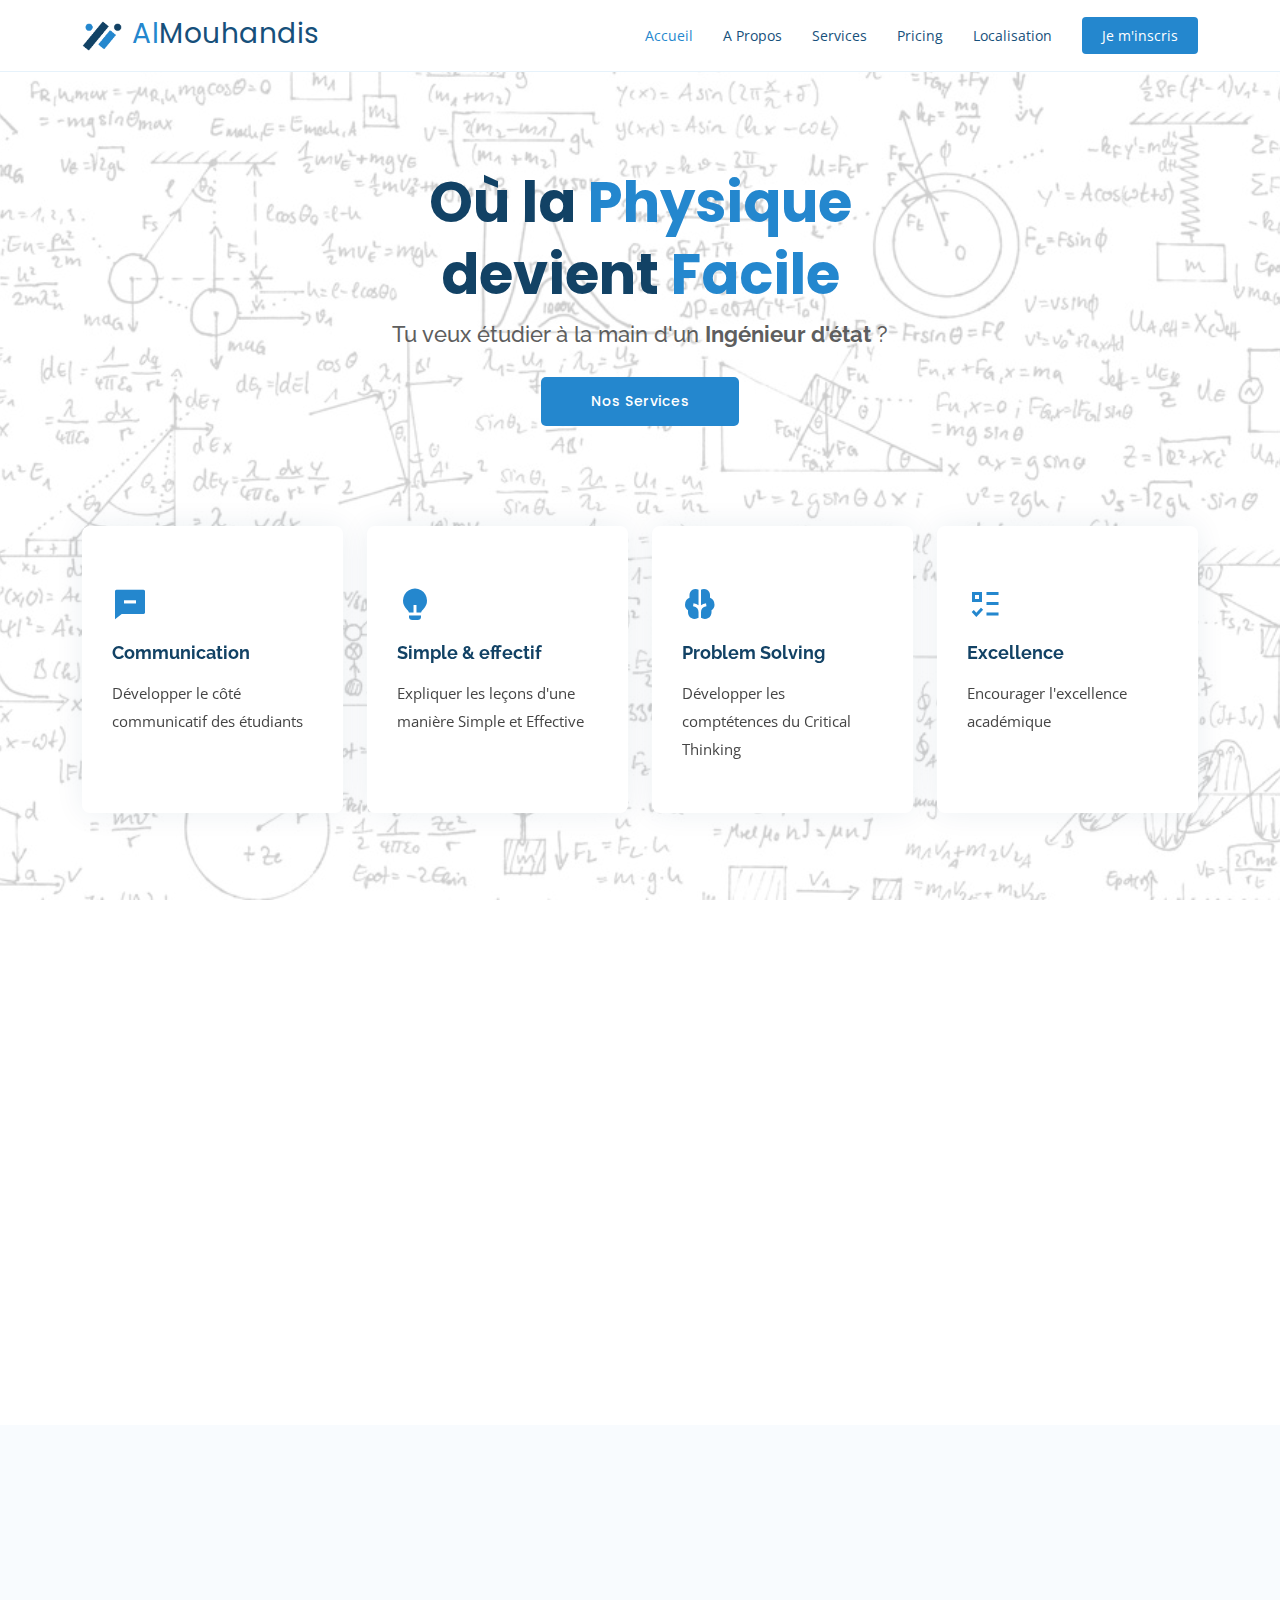
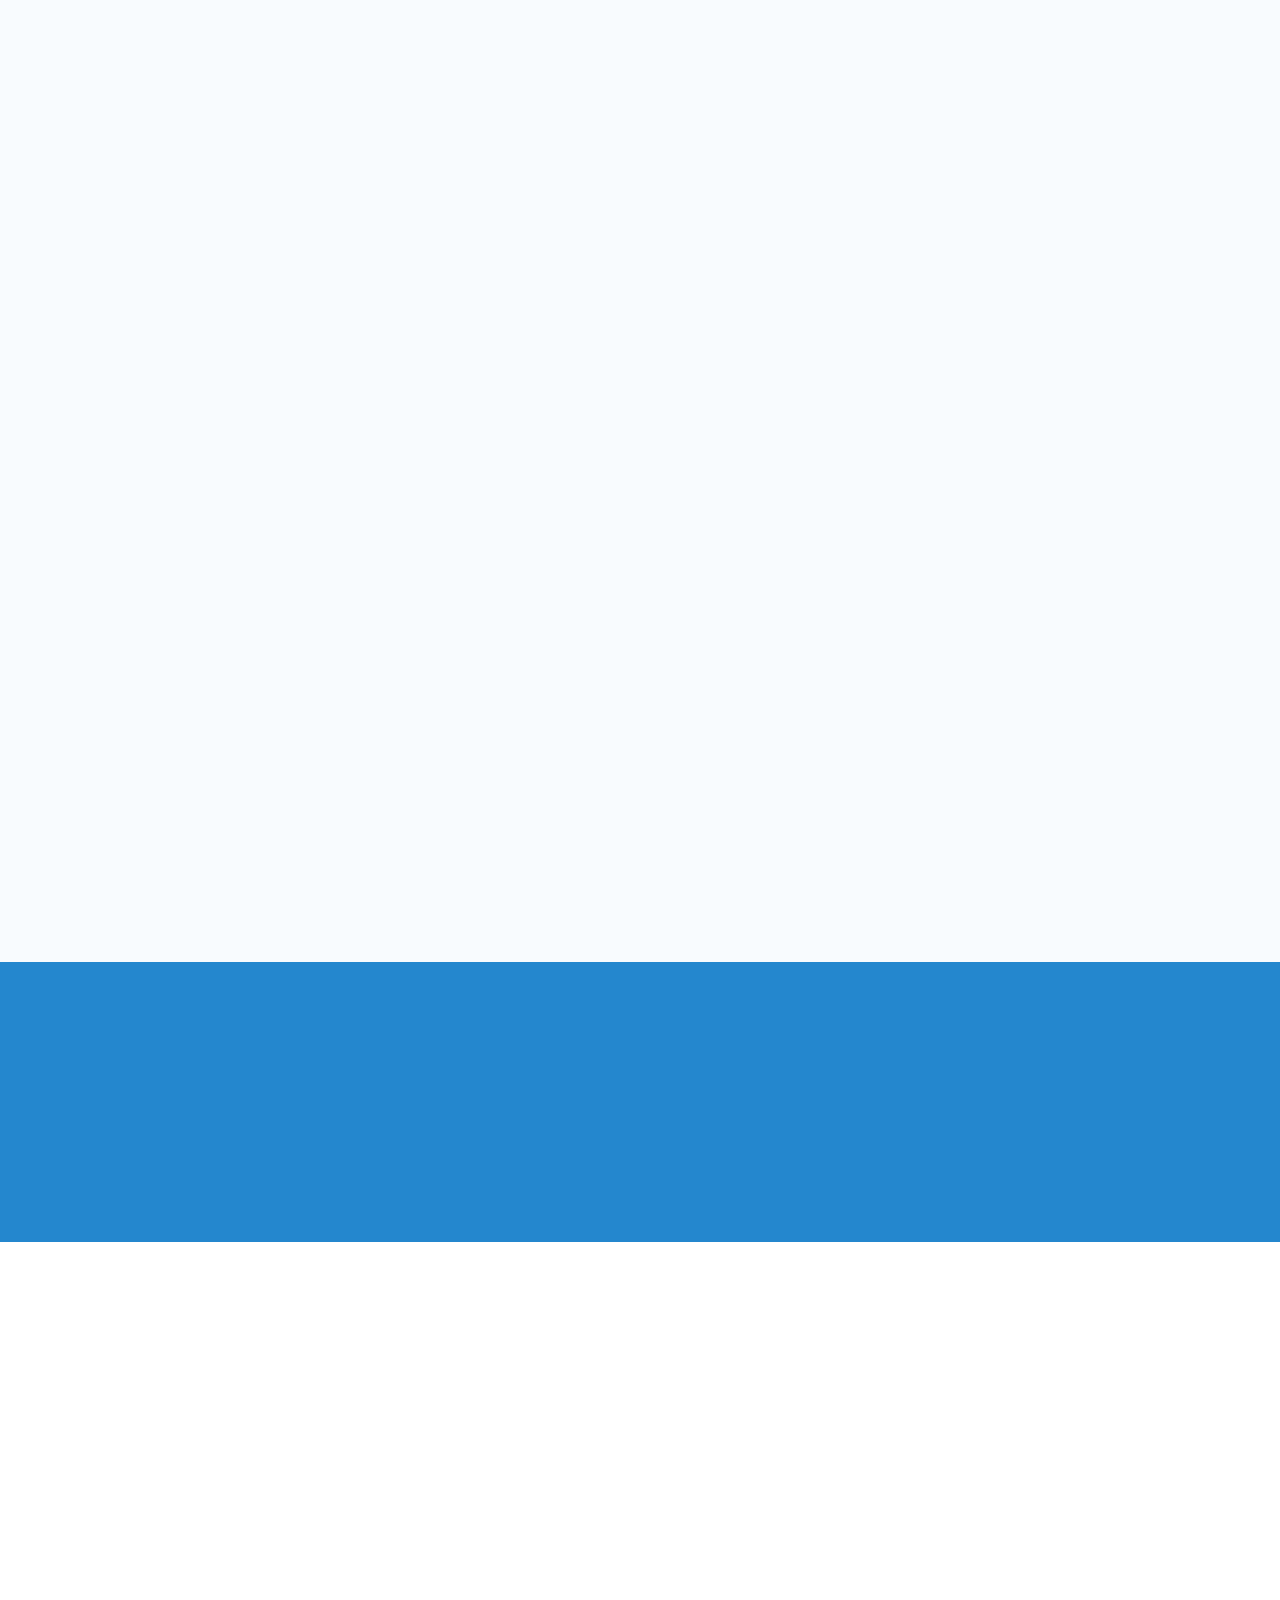
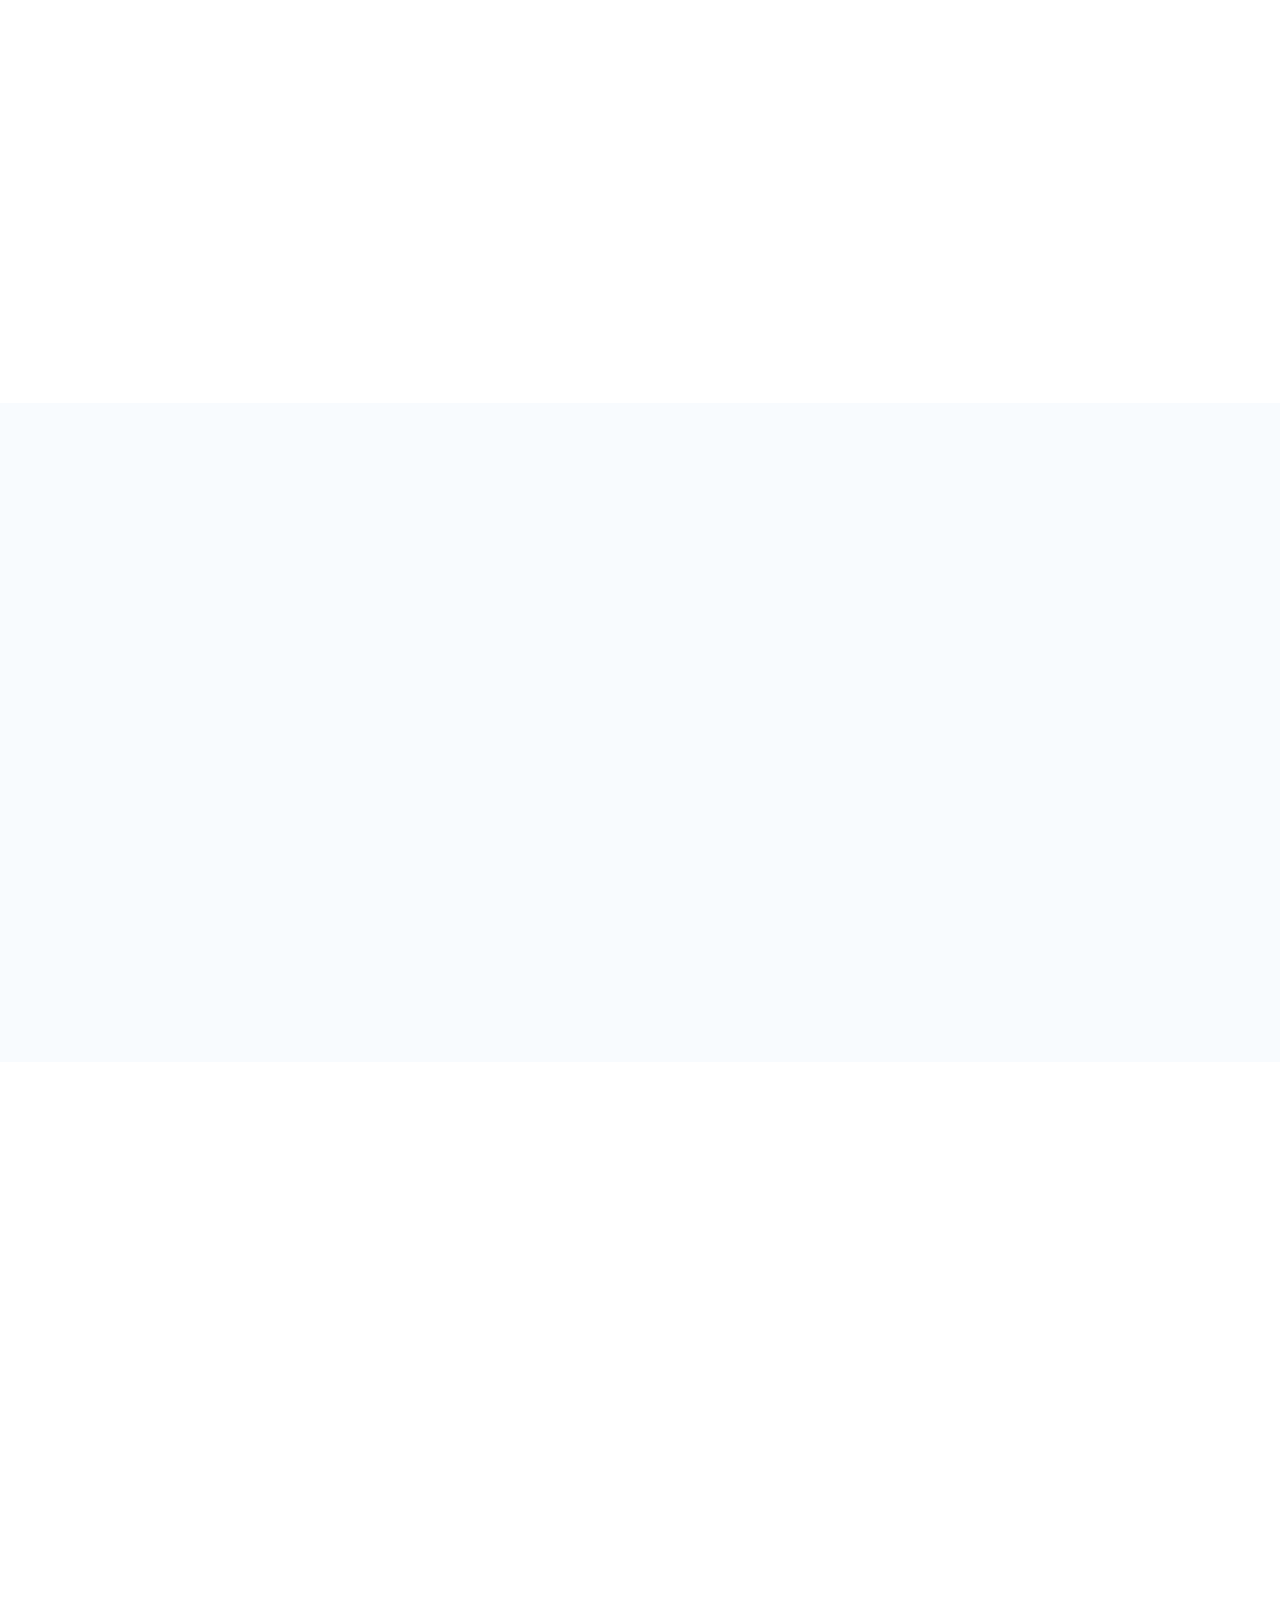
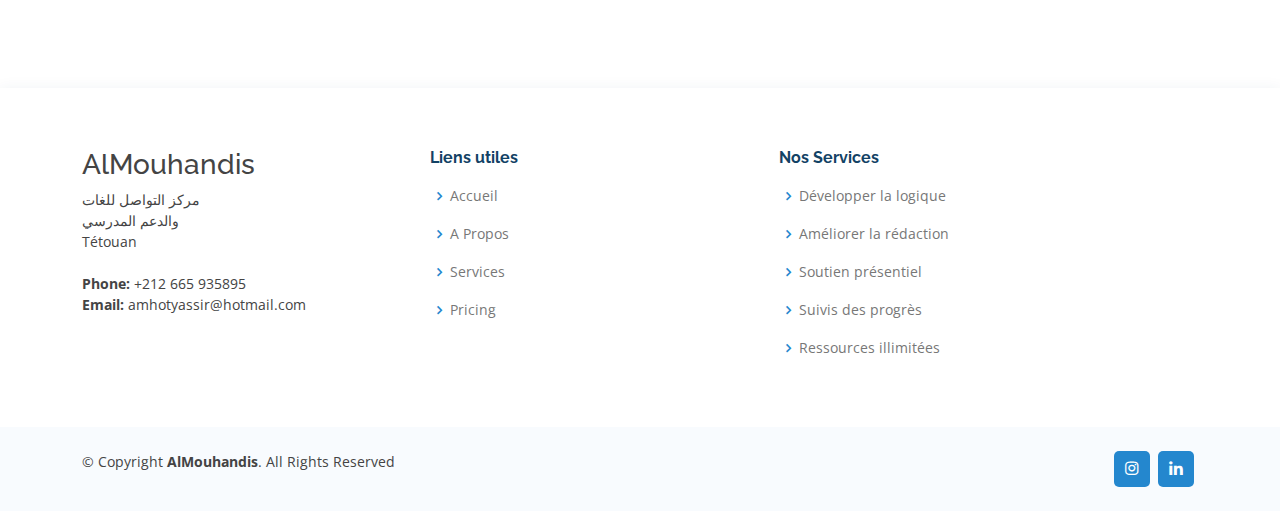
==== commit 3a989278: "Update index.html" ====
--- a/index.html
+++ b/index.html
@@ -340,7 +340,7 @@
               <i class="bx bx-help-circle icon-help"></i> <a data-bs-toggle="collapse" class="collapse" data-bs-target="#faq-list-1">Quelles horaires sont disponibles? <i class="bx bx-chevron-down icon-show"></i><i class="bx bx-chevron-up icon-close"></i></a>
               <div id="faq-list-1" class="collapse show" data-bs-parent=".faq-list">
                 <p style="display: inline; flex-direction: row;">
-                  Les horaires diffèrent d'un groupe à un autre selon la disponibilité du prof et des étudiants. Il est recommandé de consulter les horaires disponibles via Whatsapp (cliquer sur "<a target="_blank" href="https://api.whatsapp.com/send?phone=212665935895&amp;text=Bonjour,%20je%20veux%20savoir%20les%20horaires%20diponibles." style="color:#2487ce; font-size:bold;text-decoration:underline; display: inline;">consulter les horairesF</a>") pour savoir les heures disponibles.
+                  Les horaires diffèrent d'un groupe à un autre selon la disponibilité du prof et des étudiants. Il est recommandé de consulter les horaires disponibles via Whatsapp (cliquer sur "<a target="_blank" href="https://api.whatsapp.com/send?phone=212665935895&amp;text=Bonjour,%20je%20veux%20savoir%20les%20horaires%20diponibles." style="color:#2487ce; font-size:bold;text-decoration:underline; display: inline;">consulter les horaires</a>") pour savoir les heures disponibles.
                 </p>
               </div>
             </li>
@@ -411,9 +411,9 @@
           <div class="col-lg-2 col-md-6 footer-localisation" style="align-self: flex-start;flex-grow: 1">
             <h3>AlMouhandis</h3>
             <p>
-              A108 Adam Street <br>
-              New York, NY 535022<br>
-              United States <br><br>
+              مركز التواصل للغات<br>
+              والدعم المدرسي<br>
+              Tétouan <br><br>
               <strong>Phone:</strong> +212 665 935895<br>
               <strong>Email:</strong> amhotyassir@hotmail.com<br>
             </p>
@@ -476,4 +476,4 @@
 
 </body>
 
-</html>+</html>
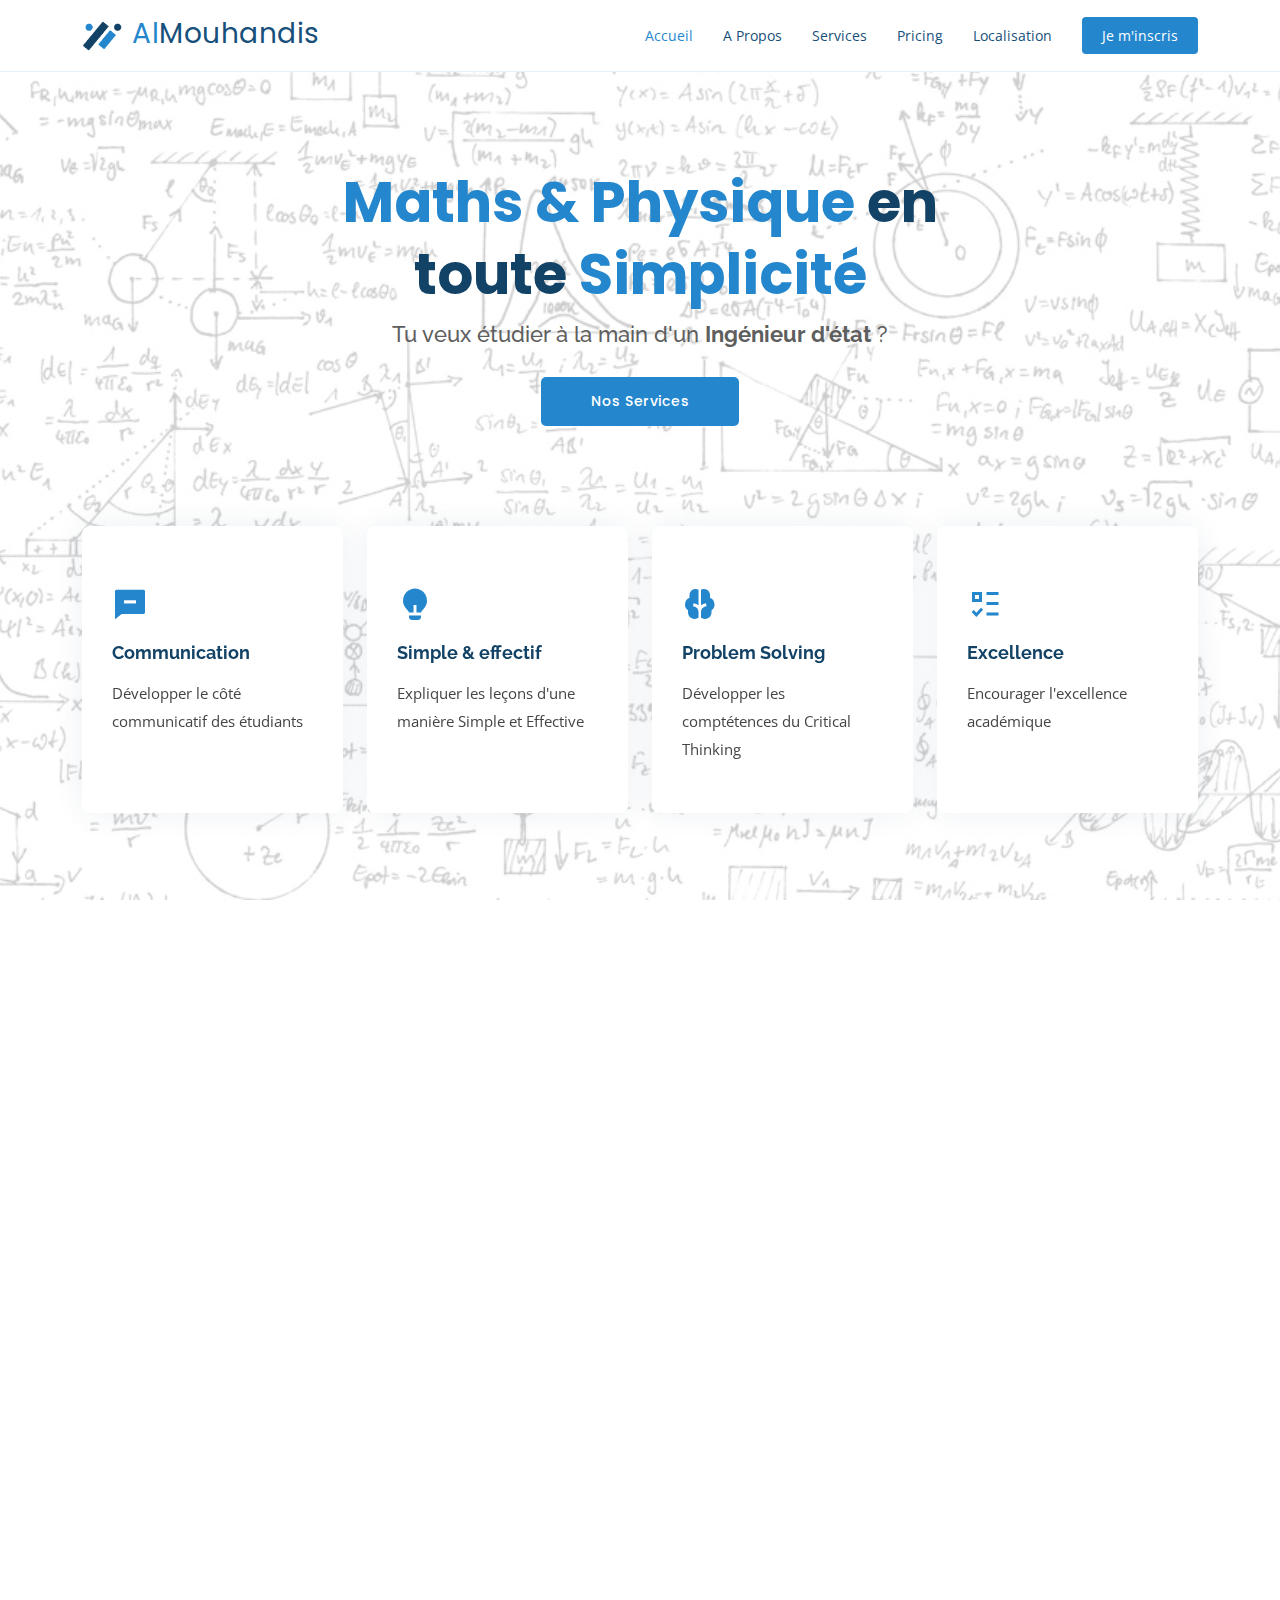
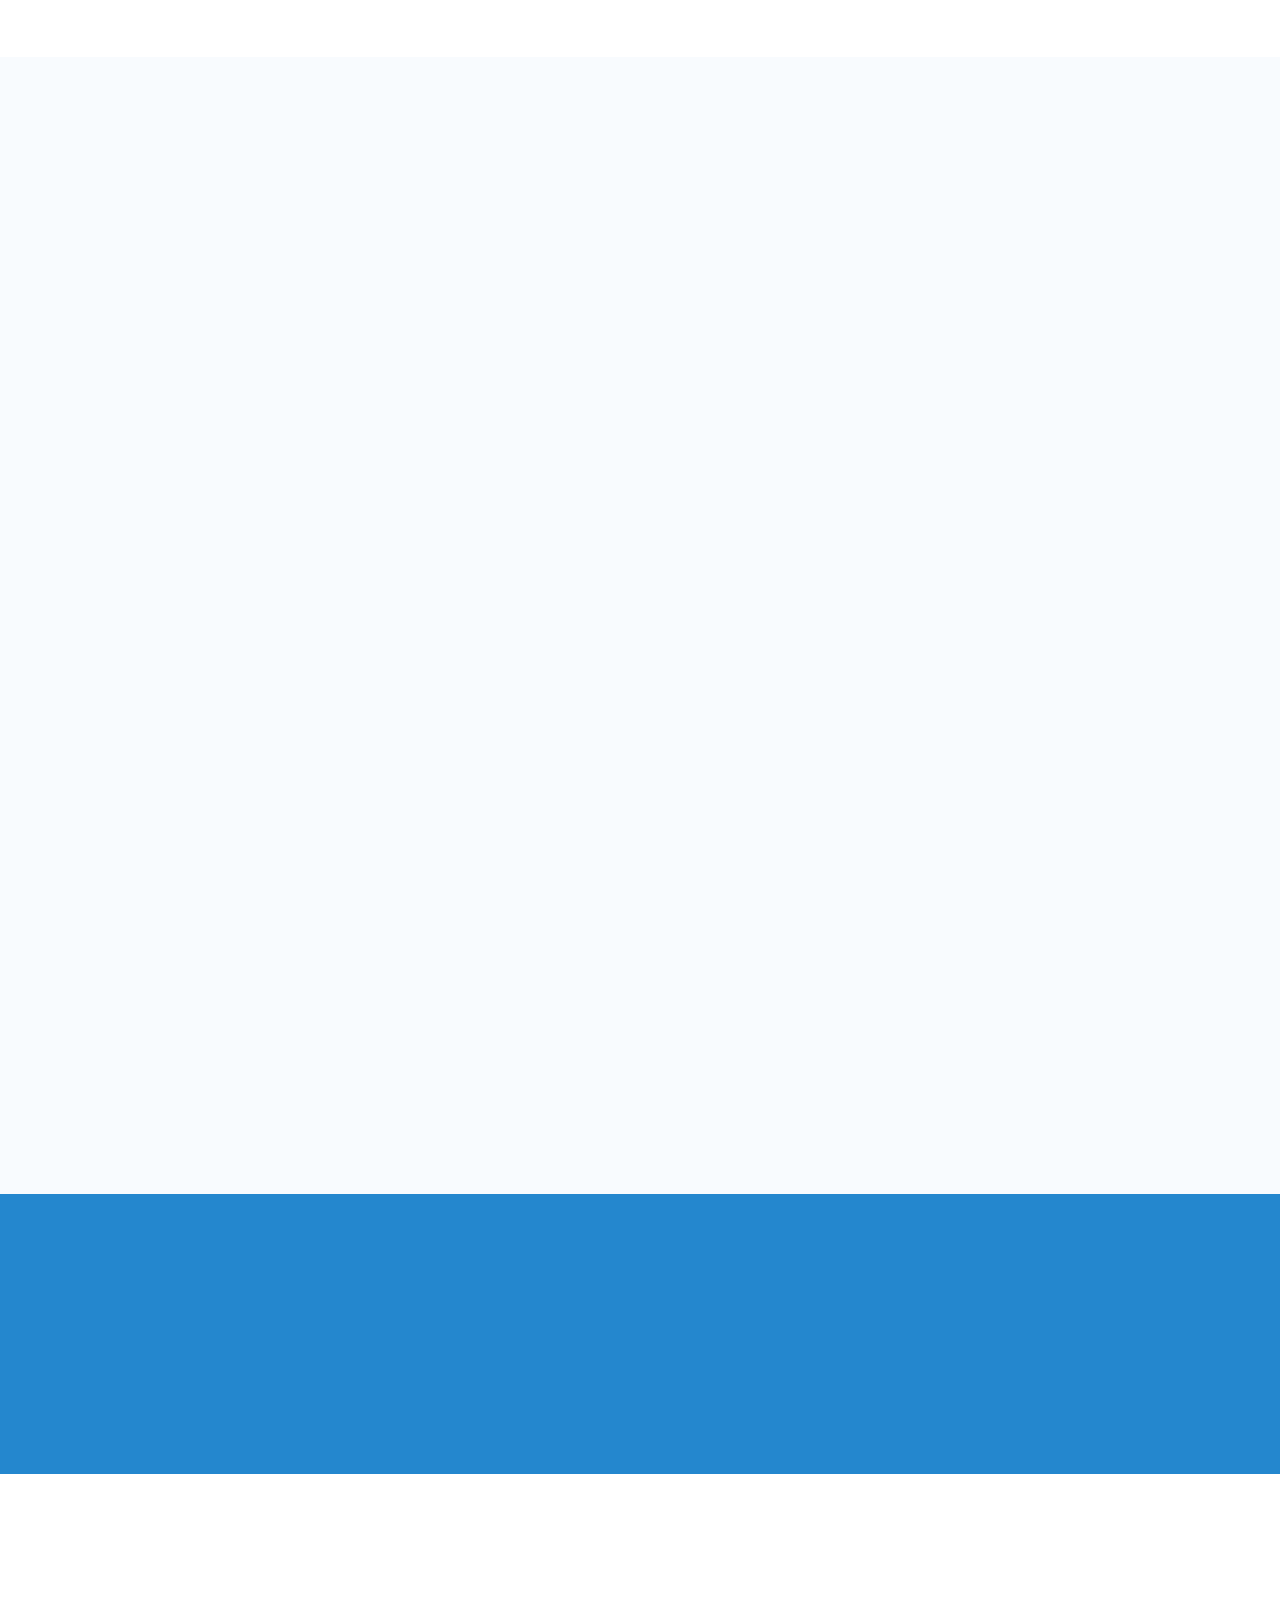
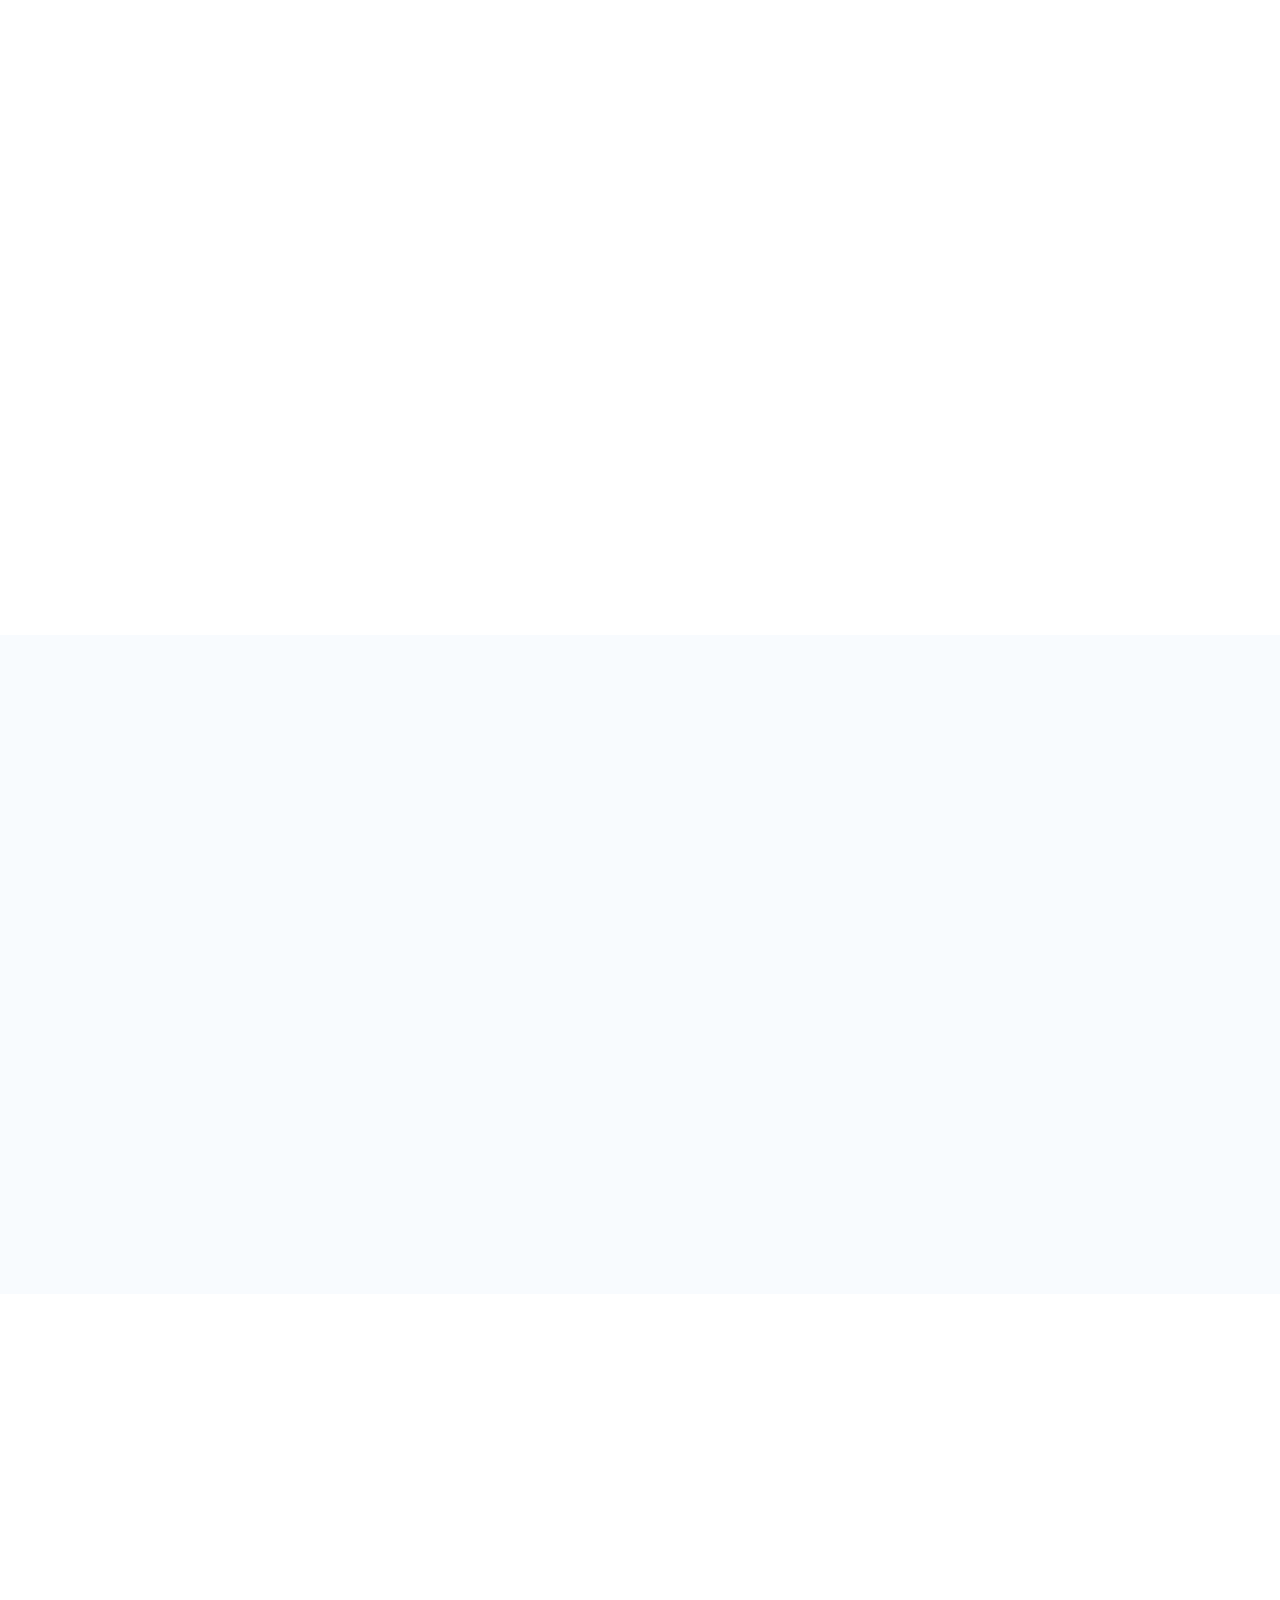
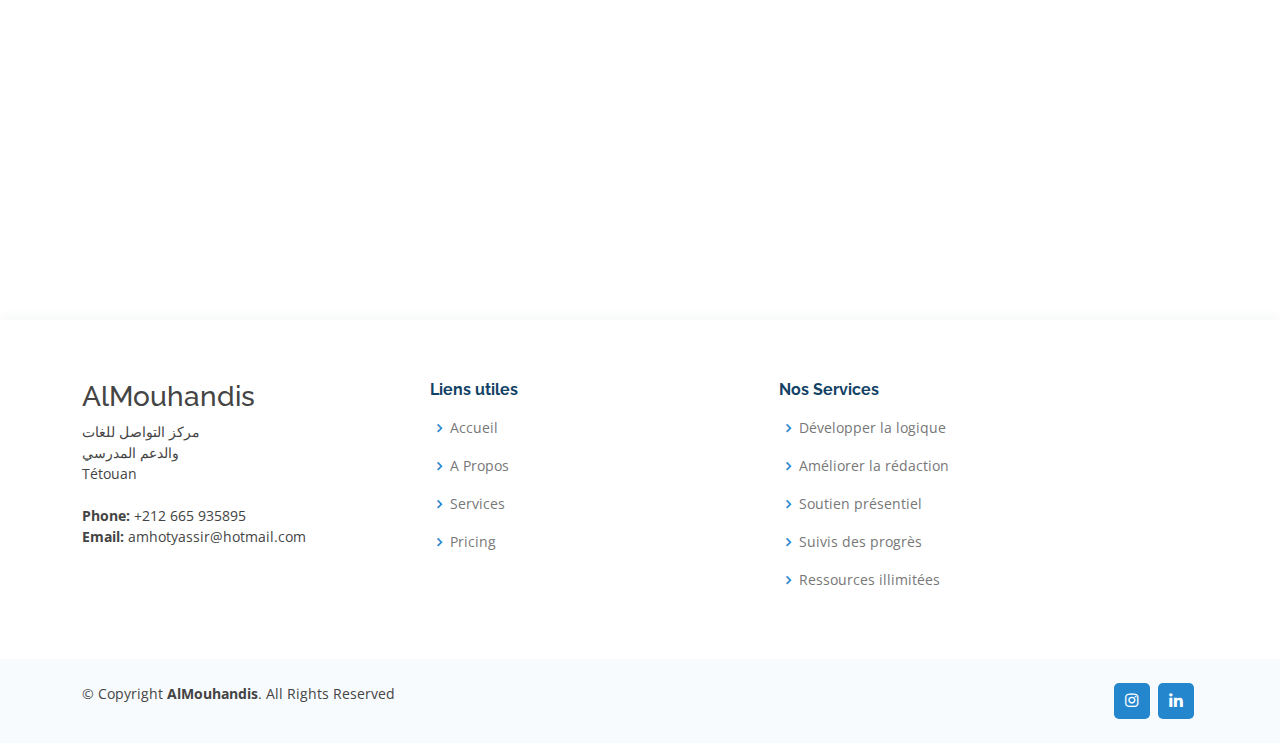
==== commit 5a2516e5: "feedback applied" ====
--- a/index.html
+++ b/index.html
@@ -8,6 +8,7 @@
   <title>AlMouhandis</title>
   <meta content="" name="description">
   <meta content="" name="keywords">
+  <meta name="google-site-verification" content="GHCs8oyc0TZEd-sQfLz4uZodrL5OMrBzibTBMVS529s" />
 
   <!-- Favicons -->
   <link href="assets/img/favicon.png" rel="icon">
@@ -68,7 +69,7 @@
     <div class="container position-relative" data-aos="fade-up" data-aos-delay="100">
       <div class="row justify-content-center">
         <div class="col-xl-7 col-lg-9 text-center">
-          <h1>Où la <span style="color: #2487ce">Physique</span> devient <span style="color: #2487ce">Facile</span></h1>
+          <h1><span style="color: #2487ce">Maths & Physique</span> en toute <span style="color: #2487ce">Simplicité</span></h1>
           <h2>Tu veux étudier à la main d'un <b>Ingénieur d'état</b> ?</h2>
         </div>
       </div>
@@ -121,9 +122,31 @@
 
         <div class="section-title">
           <h2>A Propos</h2>
-          <p>On a pour mission de renforcer les compétences de nos étudiants</p>
-        </div>
-
+          <p>Matières, élèves concernés, bénéfices, et compétences du Prof</p>
+        </div>
+
+        <div class="row content" style="margin-bottom: 50px;">
+          <div class="col-lg-6">
+            <p>
+              Les cous de soutien inclus les 2 matières les plus importantes:
+            </p>
+            <ul>
+              <li><i class="ri-check-double-line"></i> <b>Mathématiques</b></li>
+              <li><i class="ri-check-double-line"></i> <b>Physique-Chimie</b></li>
+            </ul>
+          </div>
+          <div class="col-lg-6 pt-4 pt-lg-0">
+            <p>
+              Ces services s'adressent aux élèves en <b> 2ème Bac</b>:
+            </p>
+            <ul>
+              <li><i class="ri-check-double-line"></i> Sciences Maths (arabe)</li>
+              <li><i class="ri-check-double-line"></i> Sciences Physiques (arabe)</b></li>
+              <li><i class="ri-check-double-line"></i> Sciences Maths (BIOF)</li>
+              <li><i class="ri-check-double-line"></i> Sciences Physiques (BIOF)</b></li>
+            </ul>
+          </div>
+        </div>
         <div class="row content">
           <div class="col-lg-6">
             <p>
@@ -131,14 +154,14 @@
               Cela leur permettra de :
             </p>
             <ul>
-              <li><i class="ri-check-double-line"></i> Avoir les <b>Meilleurs Notes</b> en Physique</li>
+              <li><i class="ri-check-double-line"></i> Avoir les <b>Meilleurs Notes</b> en Math &Physique</li>
               <li><i class="ri-check-double-line"></i> Résoudre des problèmes complexes <b>Facilement</b></li>
               <li><i class="ri-check-double-line"></i> Avoir une <b>Carrière Prometteuse</b></li>
             </ul>
           </div>
           <div class="col-lg-6 pt-4 pt-lg-0">
             <p>
-              Yassir Amhot, le tuteur, est un ingénieur d'État qui a étudié les Sciences Mathématiques (B), où il a obtenu la meilleure note de sa classe en Bac. Par la suite, il a poursuivi ses études en classes préparatoires (filière MP), obtenant la deuxième meilleure note au niveau de l'ensemble du centre CPGE et un classement national de 281 (en CNC). Il a ensuite décroché son diplôme d'ingénieur en Ingénierie des Projets de l'École Mohammadia d'Ingénieur (EMI) après trois années d'études. Pour découvrir les autres compétences, vous pouvez visiter son 
+              Yassir Amhot, le Prof, est un ingénieur d'État qui a étudié les Sciences Mathématiques (B), où il a obtenu la meilleure note de sa classe en Bac. Par la suite, il a poursuivi ses études en classes préparatoires (filière MP), obtenant la deuxième meilleure note au niveau de l'ensemble du centre CPGE et un classement national de 281 (en CNC). Il a ensuite décroché son diplôme d'ingénieur en Ingénierie des Projets de l'École Mohammadia d'Ingénieur (EMI) après trois années d'études. Pour découvrir les autres compétences, vous pouvez visiter son 
             </p>
             <a href="https://www.linkedin.com/in/yassir-amhot-78a6221b9/" target="_blank" class="btn-learn-more">Profil LinkedIn</a>
           </div>
@@ -168,7 +191,7 @@
                 <img src="./assets/img/en-pensant.png" alt="Icon" class="icon" style="height: 36px; width: 36px;"/>
               </div>
               <h4 style="color: #124265;">Logique scientifique</h4>
-              <p>Nous Aidons les étudiants à implémenter la logique scientifique, non seulement dans les exercices de la Physique, mais dans l'ensemble de leur vie</p>
+              <p>Nous Aidons les étudiants à implémenter la logique scientifique, non seulement dans les exercices donnés, mais dans l'ensemble de leur vie</p>
             </div>
           </div>
 
@@ -223,7 +246,7 @@
                 <img src="./assets/img/infini.png" alt="Icon" class="icon" style="height: 36px; width: 36px;"/>
               </div>
               <h4 style="color: #124265;">Ressources illimitées</h4>
-              <p>Nous fournissons un accès gratuit à tous les cours et exercices de physique, des questions-réponses à distance et des conseils académiques.</p>
+              <p>Nous fournissons un accès gratuit à tous les cours et exercices des Maths & Physique, des questions-réponses à distance et des conseils académiques.</p>
             </div>
           </div>
 
@@ -263,8 +286,10 @@
       <div class="container" data-aos="fade-up">
 
         <div class="section-title">
-          <h2>Pricing</h2>
-          <p>il n'y a rien de plus important que d'être le meilleur élève et d'avoir une carrière prometteuse</p>
+          <h2>Pricing pour chaque matière</h2>
+          <p>Il n'y a rien de plus important que d'être le meilleur élève et d'avoir une carrière prometteuse.
+            
+          </p>
         </div>
 
         <div class="row">
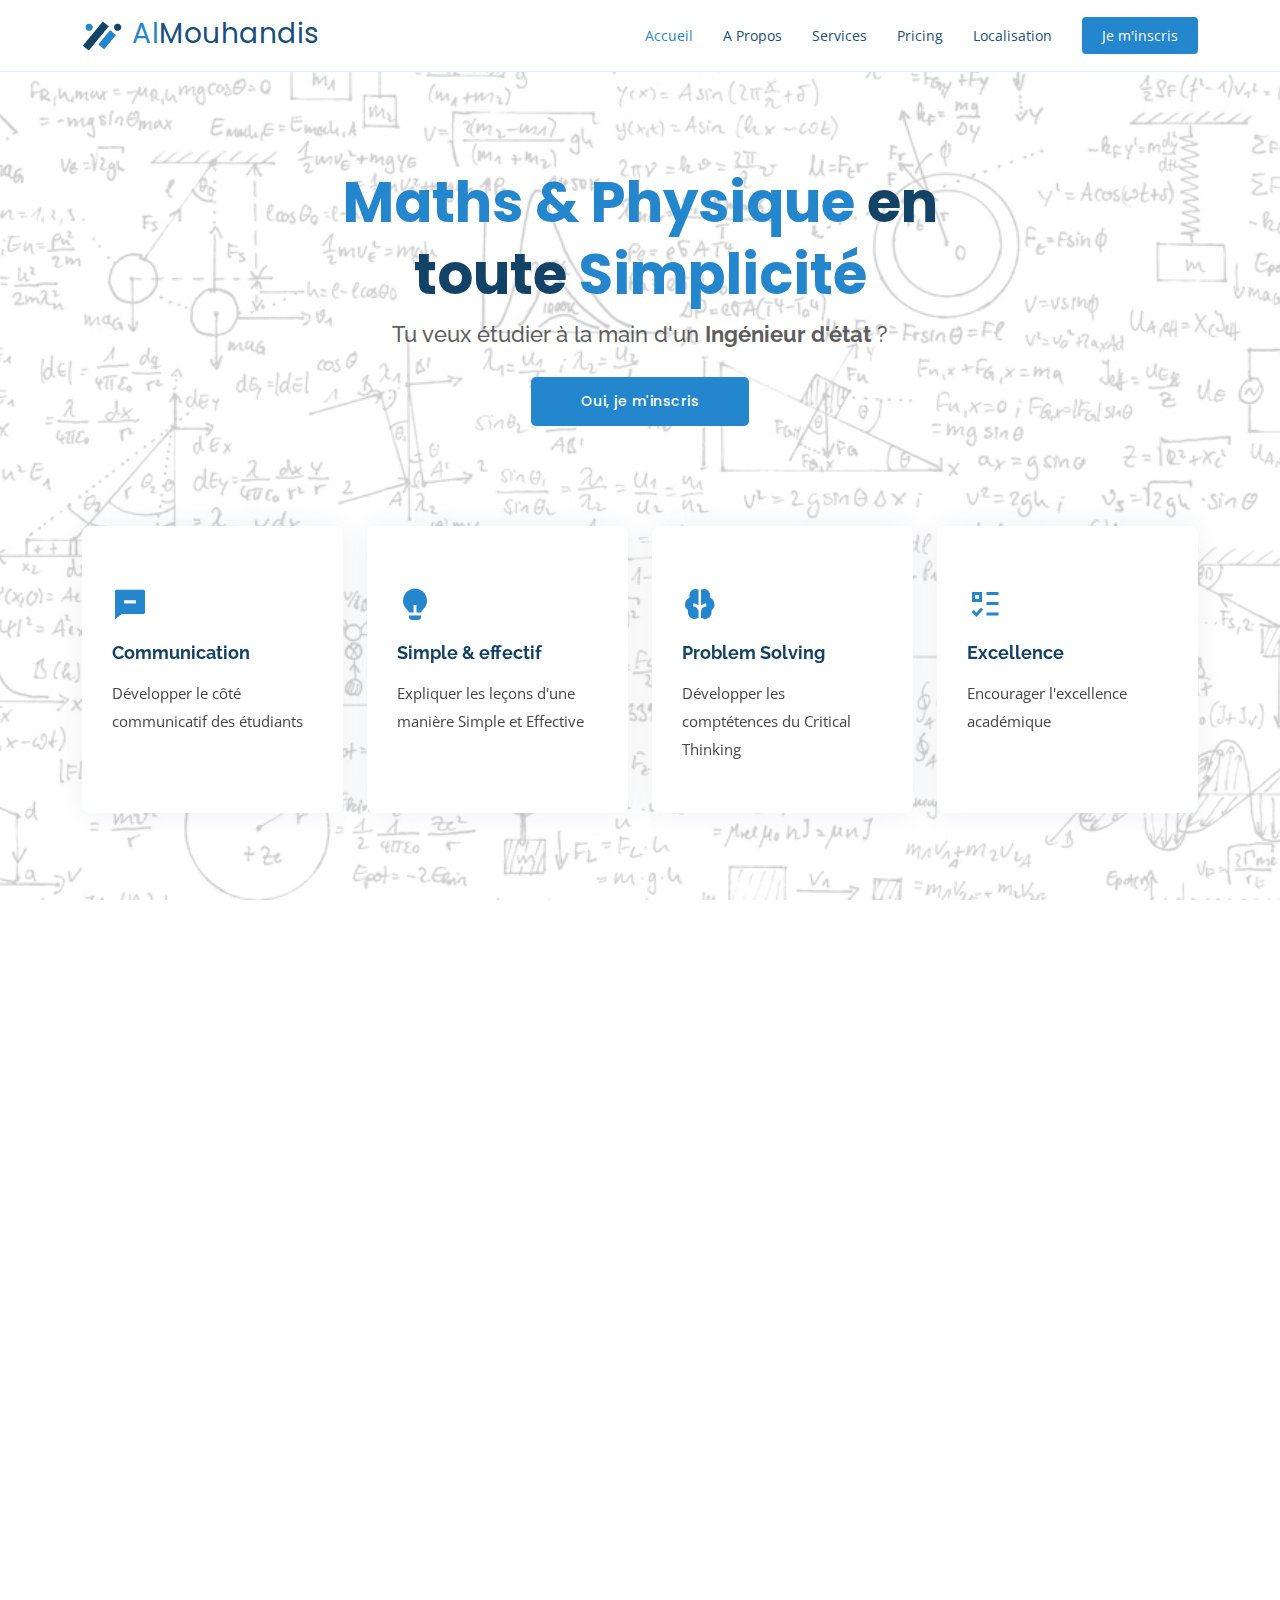
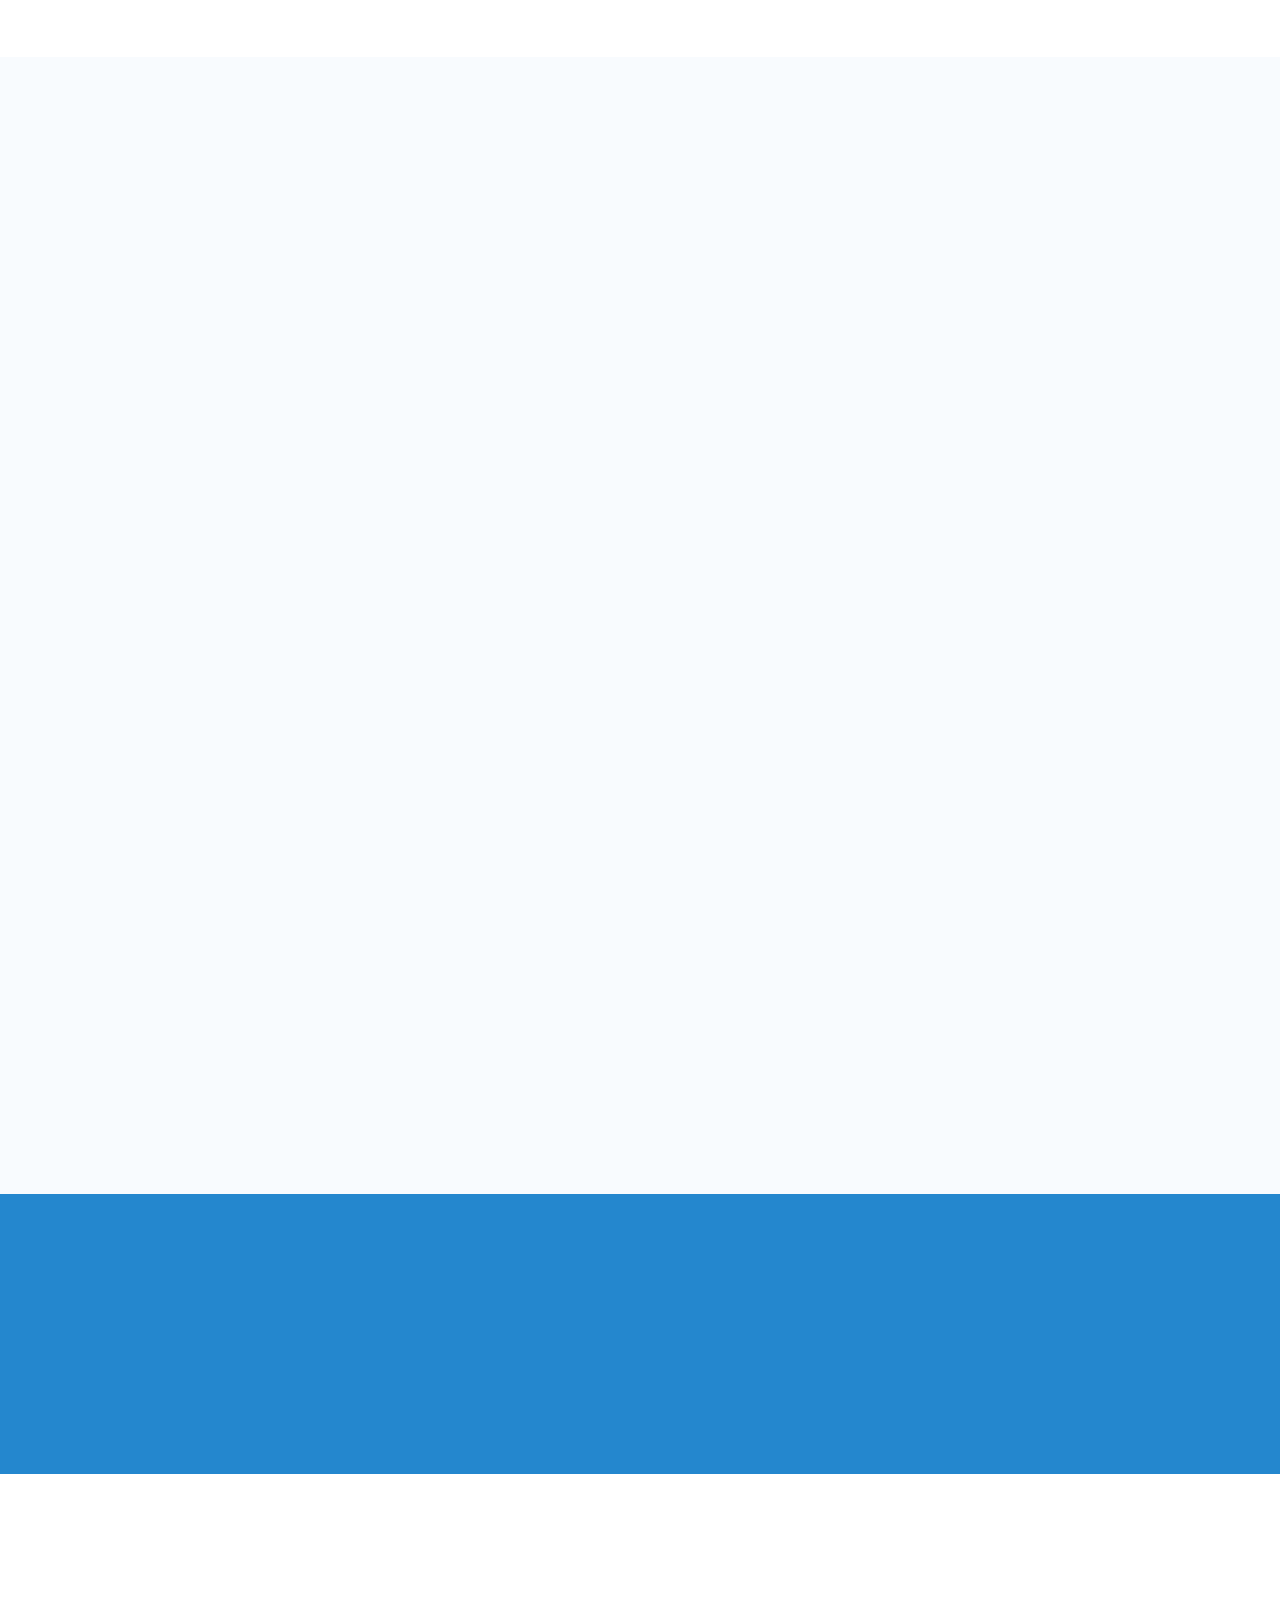
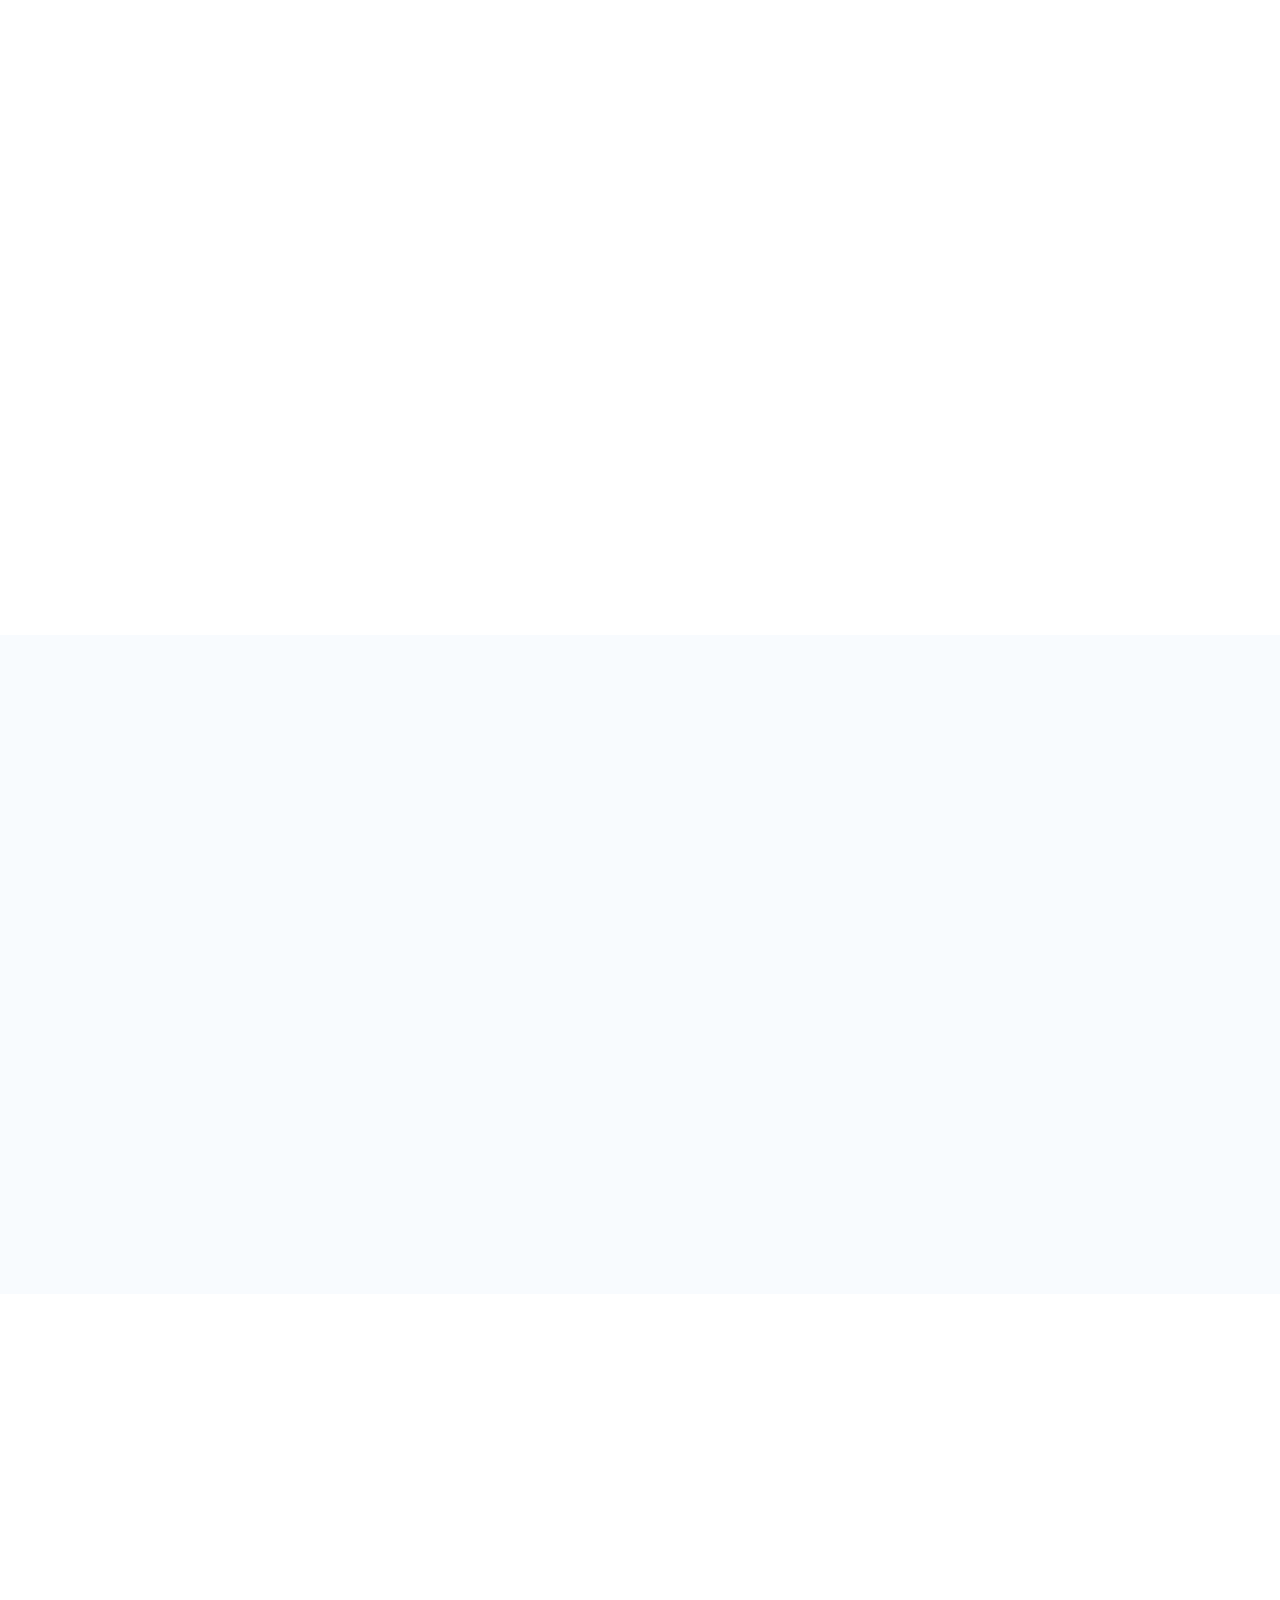
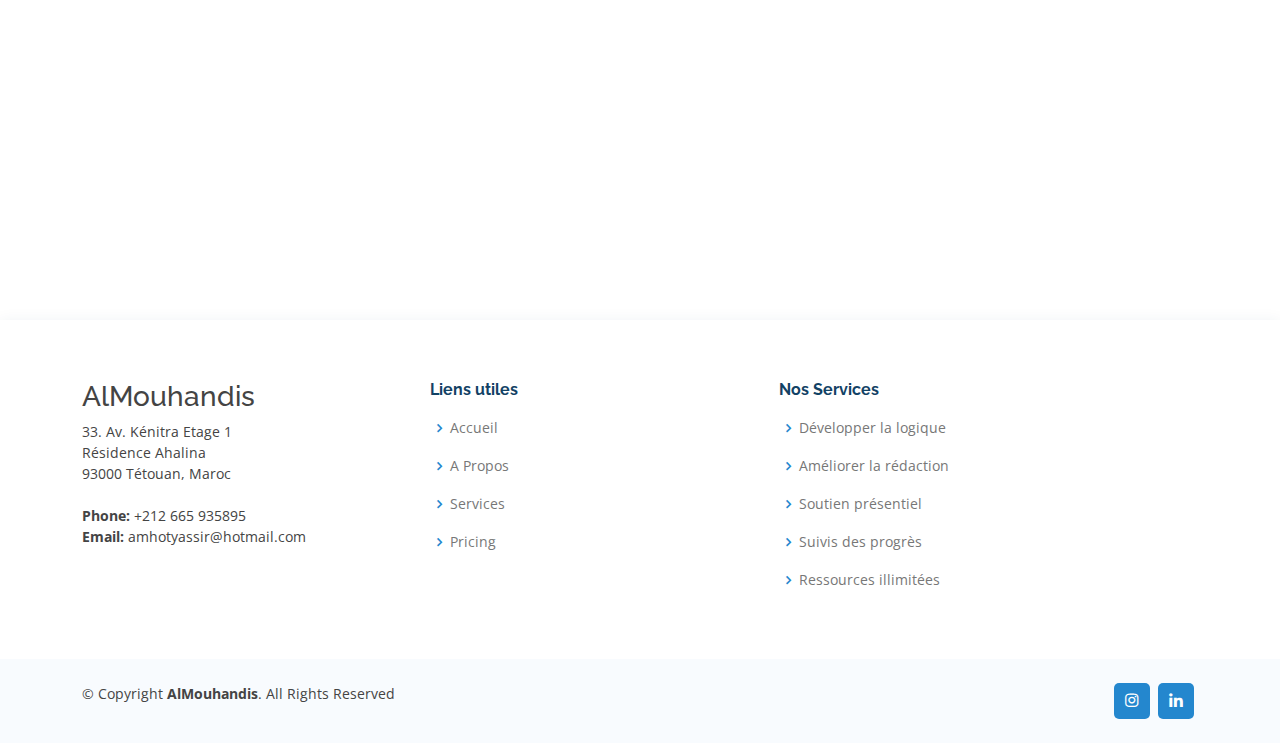
==== commit a293bb62: "centre - best partner" ====
--- a/index.html
+++ b/index.html
@@ -74,7 +74,8 @@
         </div>
       </div>
       <div class="text-center">
-        <a href="#services" class="btn-get-started scrollto">Nos Services</a>
+        <a href="https://api.whatsapp.com/send?phone=212665935895&amp;text=Bonjour%2C%20Je%20veux%20m%27inscrire%20au%20cours%20pr%C3%A9sentiel
+        " class="btn-get-started scrollto">Oui, je m'inscris</a>
       </div>
 
       <div class="row icon-boxes">
@@ -286,7 +287,7 @@
       <div class="container" data-aos="fade-up">
 
         <div class="section-title">
-          <h2>Pricing pour chaque matière</h2>
+          <h2>Pricing pour <b style="text-decoration: underline;">chaque matière</b></h2>
           <p>Il n'y a rien de plus important que d'être le meilleur élève et d'avoir une carrière prometteuse.
             
           </p>
@@ -416,7 +417,7 @@
         <div>
           <iframe style="border:0; width: 100%; height: 350px;"
           src="
-        https://www.google.com/maps/embed/v1/place?key=AIzaSyAlwYirqYo0cMVMcWoAiC6xoOSD4FDDQsc&q=مركز التواصل للغات والدعم المدرسي
+        https://www.google.com/maps/embed/v1/place?key=AIzaSyAlwYirqYo0cMVMcWoAiC6xoOSD4FDDQsc&q=Centre Scolaire Best Partner
 "
           frameborder="0" allowfullscreen></iframe>
         </div>
@@ -436,9 +437,9 @@
           <div class="col-lg-2 col-md-6 footer-localisation" style="align-self: flex-start;flex-grow: 1">
             <h3>AlMouhandis</h3>
             <p>
-              مركز التواصل للغات<br>
-              والدعم المدرسي<br>
-              Tétouan <br><br>
+              33. Av. Kénitra Etage 1<br>
+              Résidence Ahalina<br>
+              93000 Tétouan, Maroc <br><br>
               <strong>Phone:</strong> +212 665 935895<br>
               <strong>Email:</strong> amhotyassir@hotmail.com<br>
             </p>
